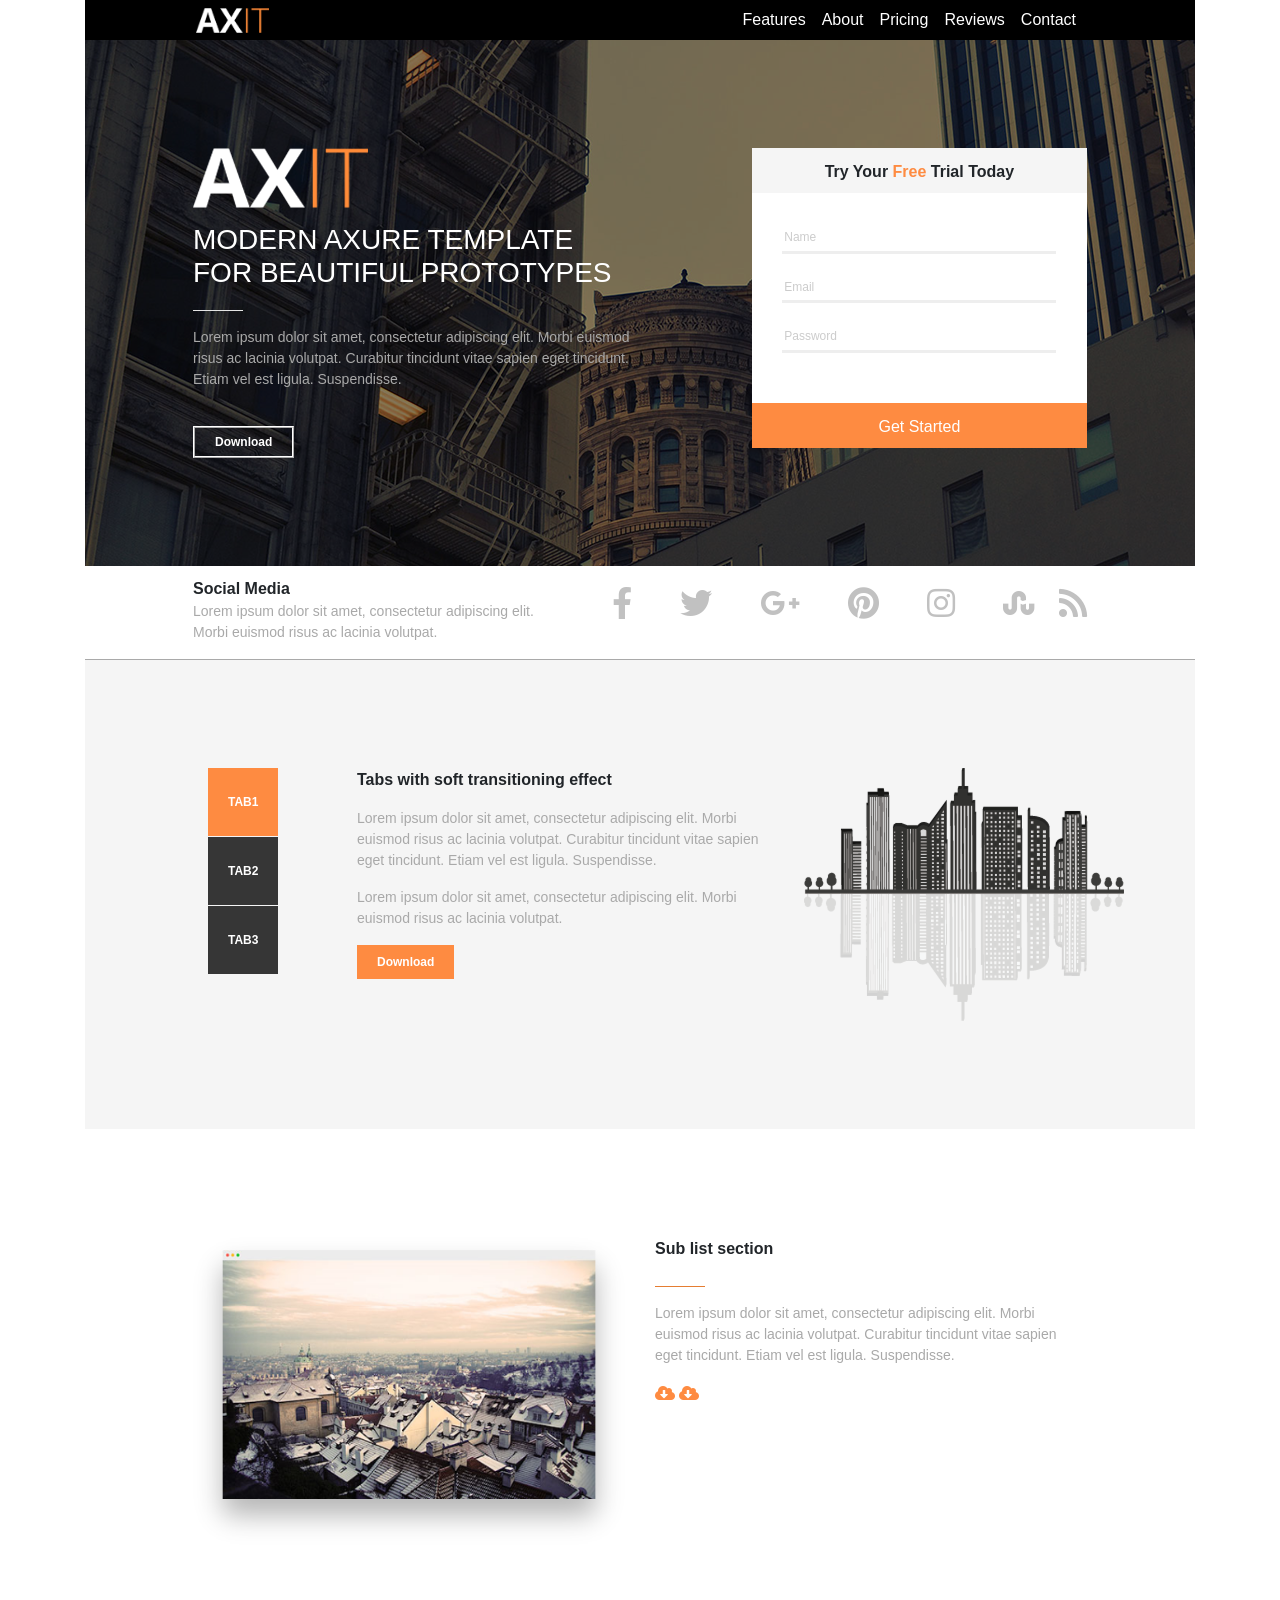
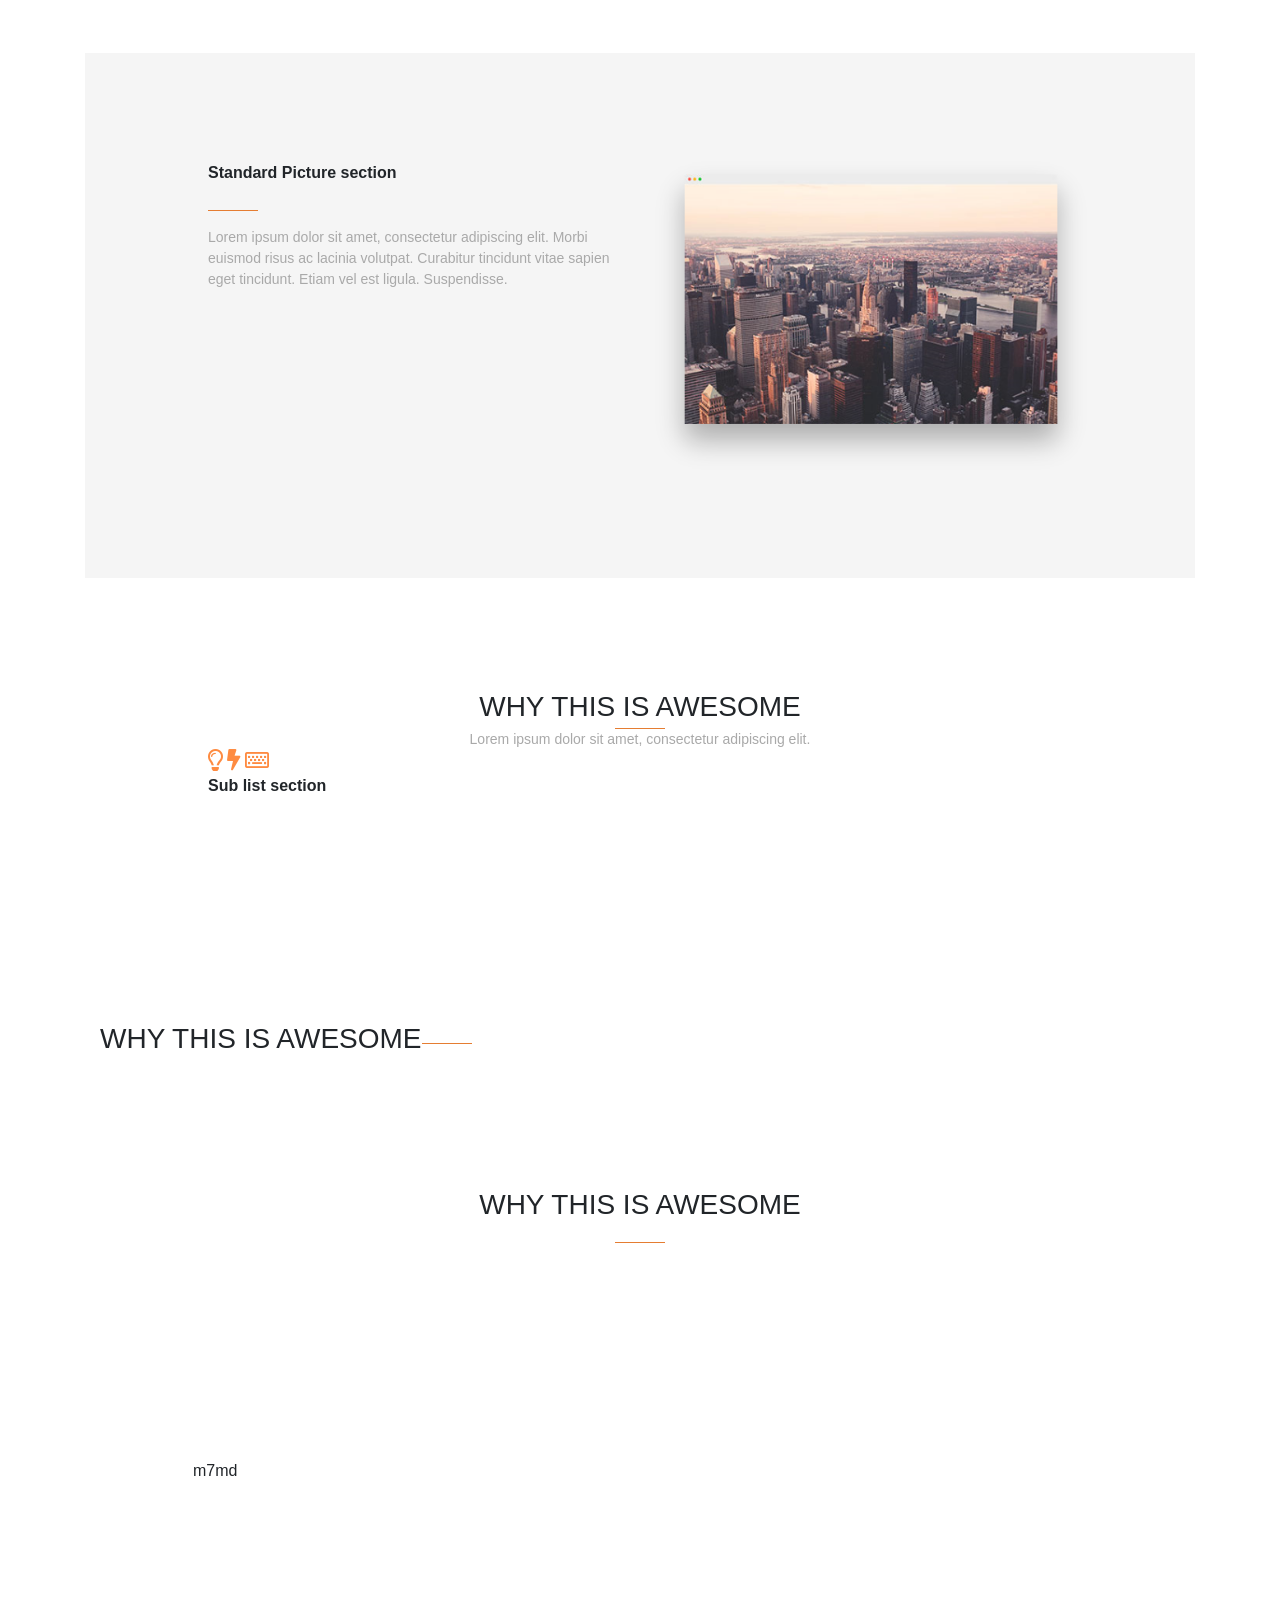
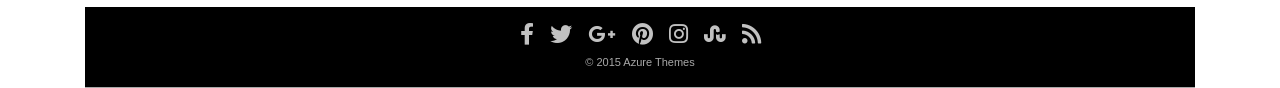
==== index.html @ d6f06e9a "small modification in social media icons margins" ====
<!DOCTYPE html>
<html lang="en">
<head>
    <!-- Required meta tags -->
    <meta charset="utf-8">
    <meta name="viewport" content="width=device-width, initial-scale=1, shrink-to-fit=no">

    <!-- Bootstrap CSS -->
    <link rel="stylesheet" href="https://stackpath.bootstrapcdn.com/bootstrap/4.1.1/css/bootstrap.min.css"
          integrity="sha384-WskhaSGFgHYWDcbwN70/dfYBj47jz9qbsMId/iRN3ewGhXQFZCSftd1LZCfmhktB" crossorigin="anonymous">
    <!--Font Awesome-->
    <link rel="stylesheet" href="https://use.fontawesome.com/releases/v5.0.13/css/all.css"
          integrity="sha384-DNOHZ68U8hZfKXOrtjWvjxusGo9WQnrNx2sqG0tfsghAvtVlRW3tvkXWZh58N9jp" crossorigin="anonymous">

    <title>Hello, world!</title>
    <link rel="stylesheet" type="text/css" href="style.css">
</head>

<body>
<div class="container">
    <nav class="navbar navbar-expand-lg navbar-dark" style="background-color: black;">
        <img class="navbar-nav mr-auto" id="logoh" src="IMAGES/Logo.png">

        <div>
            <button class="navbar-toggler" type="button" data-toggle="collapse" data-target="#navbarSupportedContent"
                    aria-controls="navbarSupportedContent" aria-expanded="false" aria-label="Toggle navigation">
                <span class="navbar-toggler-icon"></span>
            </button>
            <div class="collapse navbar-collapse" id="navbarSupportedContent">
                <ul class="navbar-nav">
                    <li class="nav-item active">
                        <a class="nav-link" href="#">Features</a>
                    </li>
                    <li class="nav-item active">
                        <a class="nav-link" href="#">About</a>
                    </li>
                    <li class="nav-item active">
                        <a class="nav-link" href="#">Pricing</a>
                    </li>
                    <li class="nav-item active">
                        <a class="nav-link" href="#">Reviews</a>
                    </li>
                    <li class="nav-item active">
                        <a class="nav-link" href="#">Contact</a>
                    </li>
                </ul>
            </div>
        </div>
    </nav>
    <div class='col'>
        <div class='row r2 rows'>
            <div class='col-md-6 col-12 padding-0'>
                <img id="logo2" src="IMAGES/Logo.png">
                <p class="headings white topHeadings">MODERN AXURE TEMPLATE </p>
                <p class="headings white topHeadings">FOR BEAUTIFUL PROTOTYPES</p>
                <hr id="topHr">
                <p class="GreyT">Lorem ipsum dolor sit amet, consectetur adipiscing elit. Morbi euismod risus ac lacinia
                    volutpat. Curabitur tincidunt vitae sapien eget tincidunt. Etiam vel est ligula. Suspendisse.</p>
                <button class="downloadB">Download</button>
            </div>
            <div class='col-md-6 col-12'>
                <div class="row justify-content-end">
                    <div class="col-9 ">
                        <div class='row r21 justify-content-center'>
                            <p>Try Your <span id="s1">Free</span> Trial Today</p>
                        </div>
                        <div class='row r22'>
                            <input class="i" type="text" placeholder="Name">
                            <input class="i" type="email" placeholder="Email">
                            <input class="i" type="password" placeholder="Password">
                        </div>
                        <div class='row r23 orangeBackground justify-content-center'>
                            <p>Get Started</p>
                        </div>
                    </div>
                </div>
            </div>
        </div>
        <footer class="row footer">
            <div class="col-md-5 col-12 padding-0">
                <p class="blackHeadings" id="socialMedia">Social Media</p>
                <p class="GreyT">Lorem ipsum dolor sit amet, consectetur adipiscing elit. Morbi euismod risus ac lacinia
                    volutpat.</p>
            </div>
            <div class="col-md-7 col-12">
                <div class="row">
                    <div class="mr-4 icons ml-auto">
                        <i class="fab fa-facebook-f fa-2x" aria-hidden="true"></i>
                    </div>
                    <div class="mx-4 icons">
                        <i class="fab fa-twitter fa-2x" aria-hidden="true"></i>
                    </div>
                    <div class="mx-4 icons">
                        <i class="fab fa-google-plus-g fa-2x" aria-hidden="true"></i>
                    </div>
                    <div class="mx-4 icons">
                        <i class="fab fa-pinterest fa-2x" aria-hidden="true"></i>
                    </div>
                    <div class="mx-4 icons">
                        <i class="fab fa-instagram fa-2x" aria-hidden="true"></i>
                    </div>
                    <div class="mx-4 icons">
                        <i class="fab fa-stumbleupon fa-2x" aria-hidden="true"></i>
                    </div>
                    <div class=" icons">
                        <i class="fas fa-rss fa-2x" aria-hidden="true"></i>
                    </div>
                </div>
            </div>
        </footer>
        <div class='row pearlRow rows'>
            <div class='col-md-2 col-12'>
                <button class="orangeTab orangeBackground">TAB1</button>
                <button class="greyTab">TAB2</button>
                <button class="greyTab">TAB3</button>
            </div>
            <div class='col-md-6 col-12'>
                <p class="blackHeadings" id="tabs">Tabs with soft transitioning effect</p>
                <p class="GreyT">Lorem ipsum dolor sit amet, consectetur adipiscing elit. Morbi euismod risus ac lacinia
                    volutpat. Curabitur tincidunt vitae sapien eget tincidunt. Etiam vel est ligula. Suspendisse.</p>
                <p class="GreyT">Lorem ipsum dolor sit amet, consectetur adipiscing elit. Morbi euismod risus ac lacinia
                    volutpat.</p>
                <button class="orangeB orangeBackground">Download</button>
            </div>
            <div class='col-md-4 col-12'>
                <img src="IMAGES/image_right_u255.png">
            </div>
        </div>
        <div class='row r5 rows'>
            <div class="col-md-6 col-12 noPaddingLeft">
                <img src="IMAGES/image_left_sub_list_u260.png" class="sideImages">
            </div>
            <div class="col-md-6 col-12">
                <p class="blackHeadings">Sub list section</p>
                <hr>
                <p class="GreyT">Lorem ipsum dolor sit amet, consectetur adipiscing elit. Morbi euismod risus ac lacinia
                    volutpat. Curabitur tincidunt vitae sapien eget tincidunt. Etiam vel est ligula. Suspendisse.</p>
                <i class="fas fa-cloud-download-alt orangeColor"></i>
                <i class="fas fa-cloud-download-alt orangeColor"></i>
            </div>
        </div>
        <div class='row r6 pearlRow rows'>
            <div class="col-md-6 col-12">
                <p class="blackHeadings">Standard Picture section</p>
                <hr>
                <p class="GreyT">Lorem ipsum dolor sit amet, consectetur adipiscing elit. Morbi euismod risus ac lacinia
                    volutpat. Curabitur tincidunt vitae sapien eget tincidunt. Etiam vel est ligula. Suspendisse.</p>
            </div>
            <div class="col-md-6 col-12 pr-0">
                <img src="IMAGES/image_right_standard_u262.png" class="sideImages">
            </div>
        </div>
        <div class='row rows flex-column'>
            <p class="headings center">WHY THIS IS AWESOME</p>
            <hr class="center">
            <p class="GreyT center">Lorem ipsum dolor sit amet, consectetur adipiscing elit.</p>
            <div class="d-flex">
                <div class="col-md-4">
                    <i class="far fa-lightbulb fa-lg orangeColor"></i>
                    <i class="fas fa-bolt fa-lg orangeColor"></i>
                    <i class="far fa-keyboard fa-lg orangeColor"></i>
                    <p class="blackHeadings">Sub list section</p>
                </div>
            </div>
        </div>
        <div class="row">
            <div class="col-12 d-flex align-items-center">
                <div class='d-flex justify-content-center'>
                    <div><p class="headings">WHY THIS IS AWESOME</p></div>
                    <div style="">
                        <hr>
                    </div>

                </div>
            </div>
        </div>
        <div class='row rows justify-content-center'>
            <div style="display: block">
                <p class="headings">WHY THIS IS AWESOME</p>
                <hr class="center">

            </div>
        </div>

        <div class='row r11 rows'>
            <p>m7md</p>
        </div>
        <div class='row r12 footer justify-content-center'>
            <div class="column">
                <div class="row justify-content-center">
                    <div class="mx-2 icons">
                        <i class="fab fa-facebook-f fa-2x" aria-hidden="true"></i>
                    </div>
                    <div class="mx-2 icons">
                        <i class="fab fa-twitter fa-2x" aria-hidden="true"></i>
                    </div>
                    <div class="mx-2 icons">
                        <i class="fab fa-google-plus-g fa-2x" aria-hidden="true"></i>
                    </div>
                    <div class="mx-2 icons">
                        <i class="fab fa-pinterest fa-2x" aria-hidden="true"></i>
                    </div>
                    <div class="mx-2 icons">
                        <i class="fab fa-instagram fa-2x" aria-hidden="true"></i>
                    </div>
                    <div class="mx-2 icons">
                        <i class="fab fa-stumbleupon fa-2x" aria-hidden="true"></i>
                    </div>
                    <div class="mx-2 icons">
                        <i class="fas fa-rss fa-2x" aria-hidden="true"></i>
                    </div>
                </div>
                <div class="row justify-content-center mt-2">
                    <p>© 2015 Azure Themes</p>
                </div>
            </div>
        </div>
    </div>
</div>

<!-- Optional JavaScript -->
<!-- jQuery first, then Popper.js, then Bootstrap JS -->
<script src="https://code.jquery.com/jquery-3.3.1.slim.min.js"
        integrity="sha384-q8i/X+965DzO0rT7abK41JStQIAqVgRVzpbzo5smXKp4YfRvH+8abtTE1Pi6jizo"
        crossorigin="anonymous"></script>
<script src="https://cdnjs.cloudflare.com/ajax/libs/popper.js/1.14.3/umd/popper.min.js"
        integrity="sha384-ZMP7rVo3mIykV+2+9J3UJ46jBk0WLaUAdn689aCwoqbBJiSnjAK/l8WvCWPIPm49"
        crossorigin="anonymous"></script>
<script src="https://stackpath.bootstrapcdn.com/bootstrap/4.1.1/js/bootstrap.min.js"
        integrity="sha384-smHYKdLADwkXOn1EmN1qk/HfnUcbVRZyYmZ4qpPea6sjB/pTJ0euyQp0Mk8ck+5T"
        crossorigin="anonymous"></script>
</body>
</html>
---- style.css ----
.navbar{
    padding: 0 10% 0 10%;
}

.rows{
    padding: 10%;
}

@media screen and (max-device-width: 480px) {
    .rows{
        padding: 0%;
    }
}

.GreyT{
    color: darkgrey;
    font-size: 14px;
}
#logoh{
    width: auto;
    height: 25px;
}

.headings{
    font-size: 28px;
    font-family: sans-serif;
}

.topHeadings{
    margin: -9px 0 -9px 0;
}

hr{
    background-color: #FF8B38;
    width: 50px;
    margin-left: 0px;
    margin-top: 25px;
}

#topHr{
    background-color: white;
}

.r2{
    background: url("IMAGES/image.png") no-repeat;
    background-size:auto;
}

#logo2{
    margin-bottom: 20px;
}

.downloadB{
    background:none;
    border-color: white;
    border-style: ridge;
    color: white;
    font-weight: bold;
    padding: 5px;
    padding-right: 20px;
    padding-left: 20px;
    font-size: 12px;
    margin-top: 20px;
}

.orangeB{
    border: none;
    color: white;
    font-weight: bold;
    padding: 8px;
    padding-right: 20px;
    padding-left: 20px;
    font-size: 12px;
}

.orangeColor{
    color: #FE8B41;
}

.orangeBackground{
    background:#FE8B41;
}

.orangeTab{
    border: none;
    color: white;
    font-weight: bold;
    padding: 25px;
    padding-right: 20px;
    padding-left: 20px;
    font-size: 12px;
}

.greyTab{
    background:#363636;
    border: none;
    color: white;
    font-weight: bold;
    margin-top: 1px;
    padding: 25px;
    padding-right: 20px;
    padding-left: 20px;
    font-size: 12px;
}

.pearlRow{
    background-color: #F5F5F5;
}

#s1{
    color:#FE8B41;
}

.r21{
    background-color: #F5F5F5;
    padding: 4%;
    height: 45px;
    font-weight: bold;
}

.r22{
    background-color: white;
    padding: 10%;
    height: 210px;
}

.r23{
    color: white;
    height: 45px;
    padding: 4%;
}

.padding-0{
    padding-right:0;
    padding-left:0;
}

.noPaddingLeft{
    padding-left: 0px;
}
.sideImages{
    max-width: 100%;
    max-height: 100%;
    height: auto;

}

.center{
    margin: 0 auto;
}

.i{
    border: none;
    border-bottom-style: solid;
    border-bottom-color: #eee;
    width: 100%;
    font-size: 12px;
    height: 30px;
}

::-webkit-input-placeholder { /* Chrome/Opera/Safari */
    color: #cccccc
}
::-moz-placeholder { /* Firefox 19+ */
  color: #cccccc
}
:-ms-input-placeholder { /* IE 10+ */
  color: #cccccc
}

/*------------r2-----------*/

.footer{
    padding: 1% 10% 0 10%;
    border-bottom: thin solid darkgrey;
}

.blackHeadings{
    font-weight: bold;
}

#socialMedia{
    margin-bottom: 0px;
}

.icons{
    color: #C1C1C1;
    margin: 2% 0 0 0;
}

.white{
    color: white;
}
.r12{
    background-color: black;
    color: darkgrey;
    font-size: 11px;
}
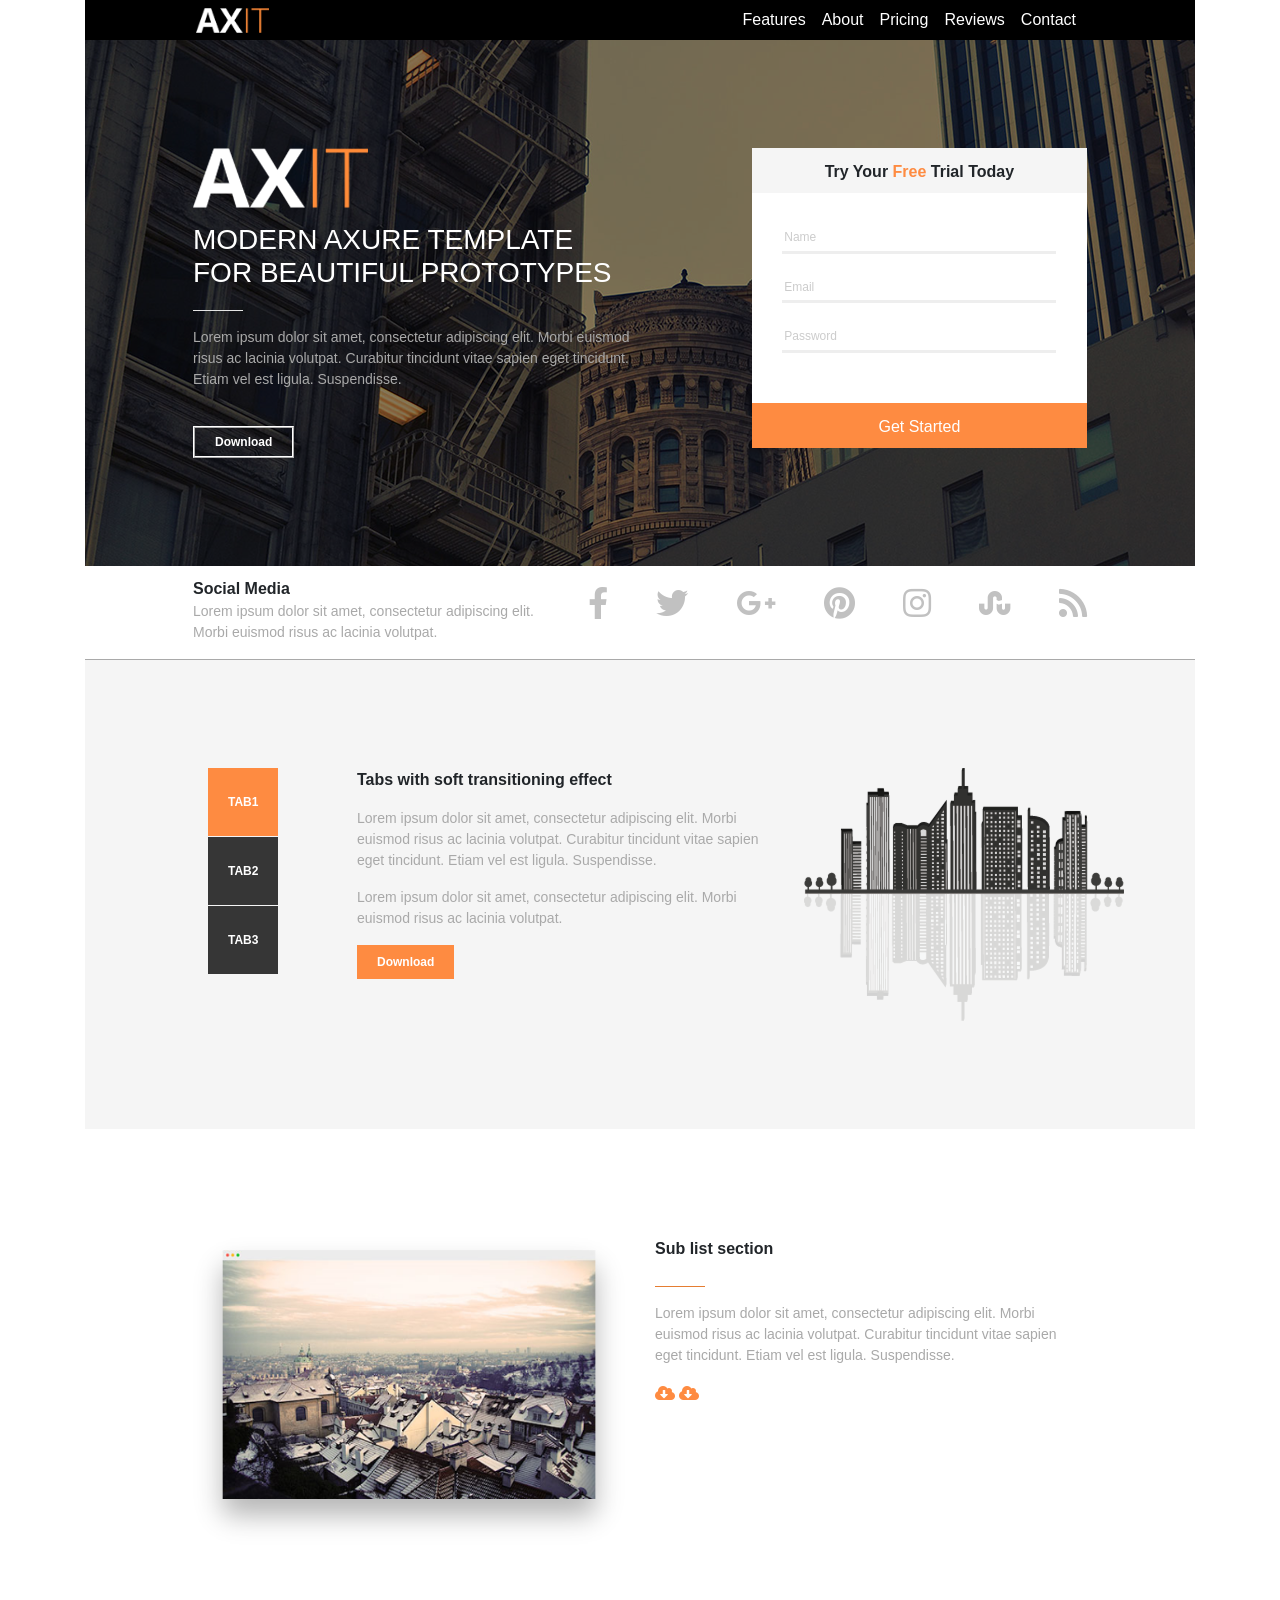
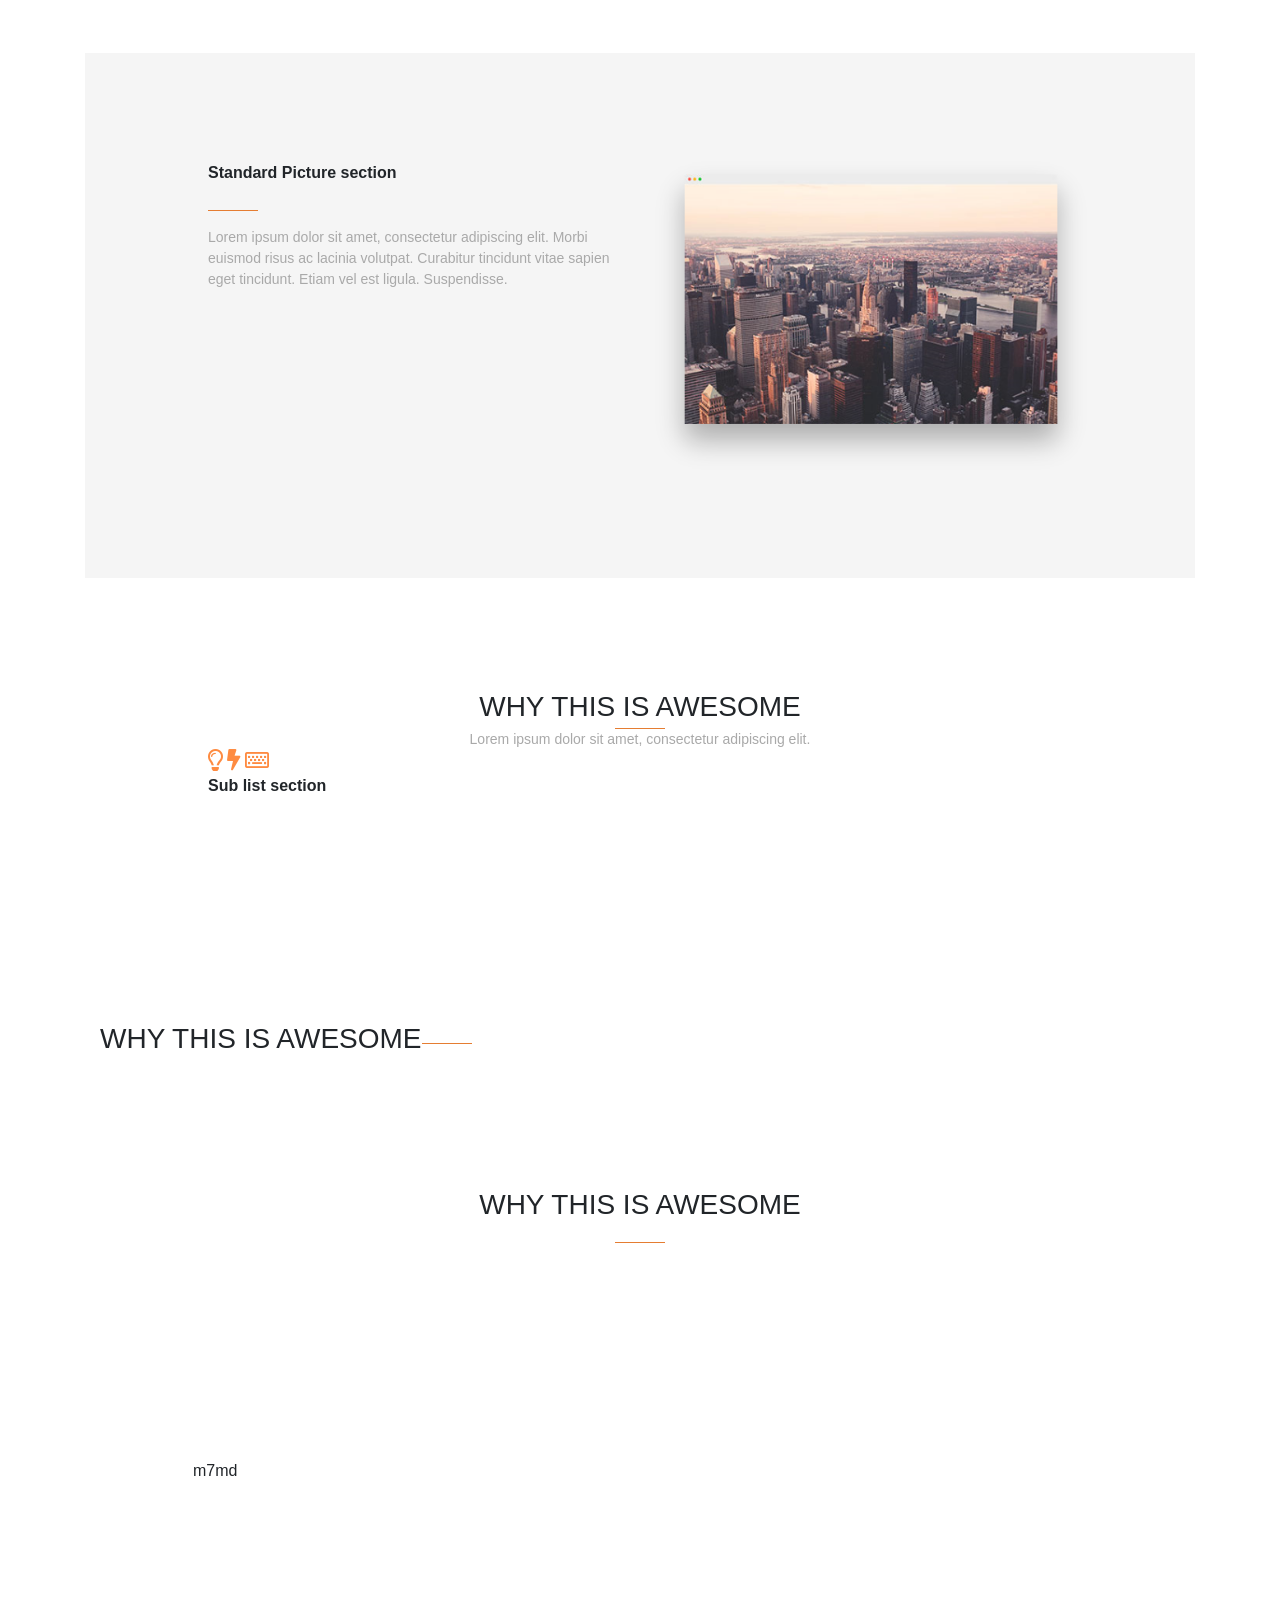
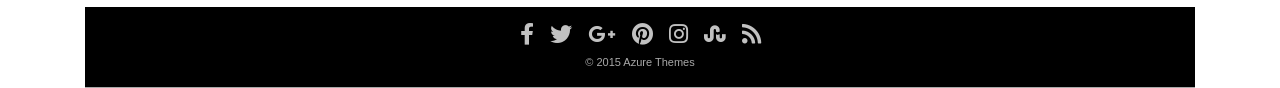
==== commit bd90137d: "small modification in social media icons margins." ====
--- a/index.html
+++ b/index.html
@@ -102,7 +102,7 @@
                     <div class="mx-4 icons">
                         <i class="fab fa-stumbleupon fa-2x" aria-hidden="true"></i>
                     </div>
-                    <div class=" icons">
+                    <div class="ml-4 icons">
                         <i class="fas fa-rss fa-2x" aria-hidden="true"></i>
                     </div>
                 </div>
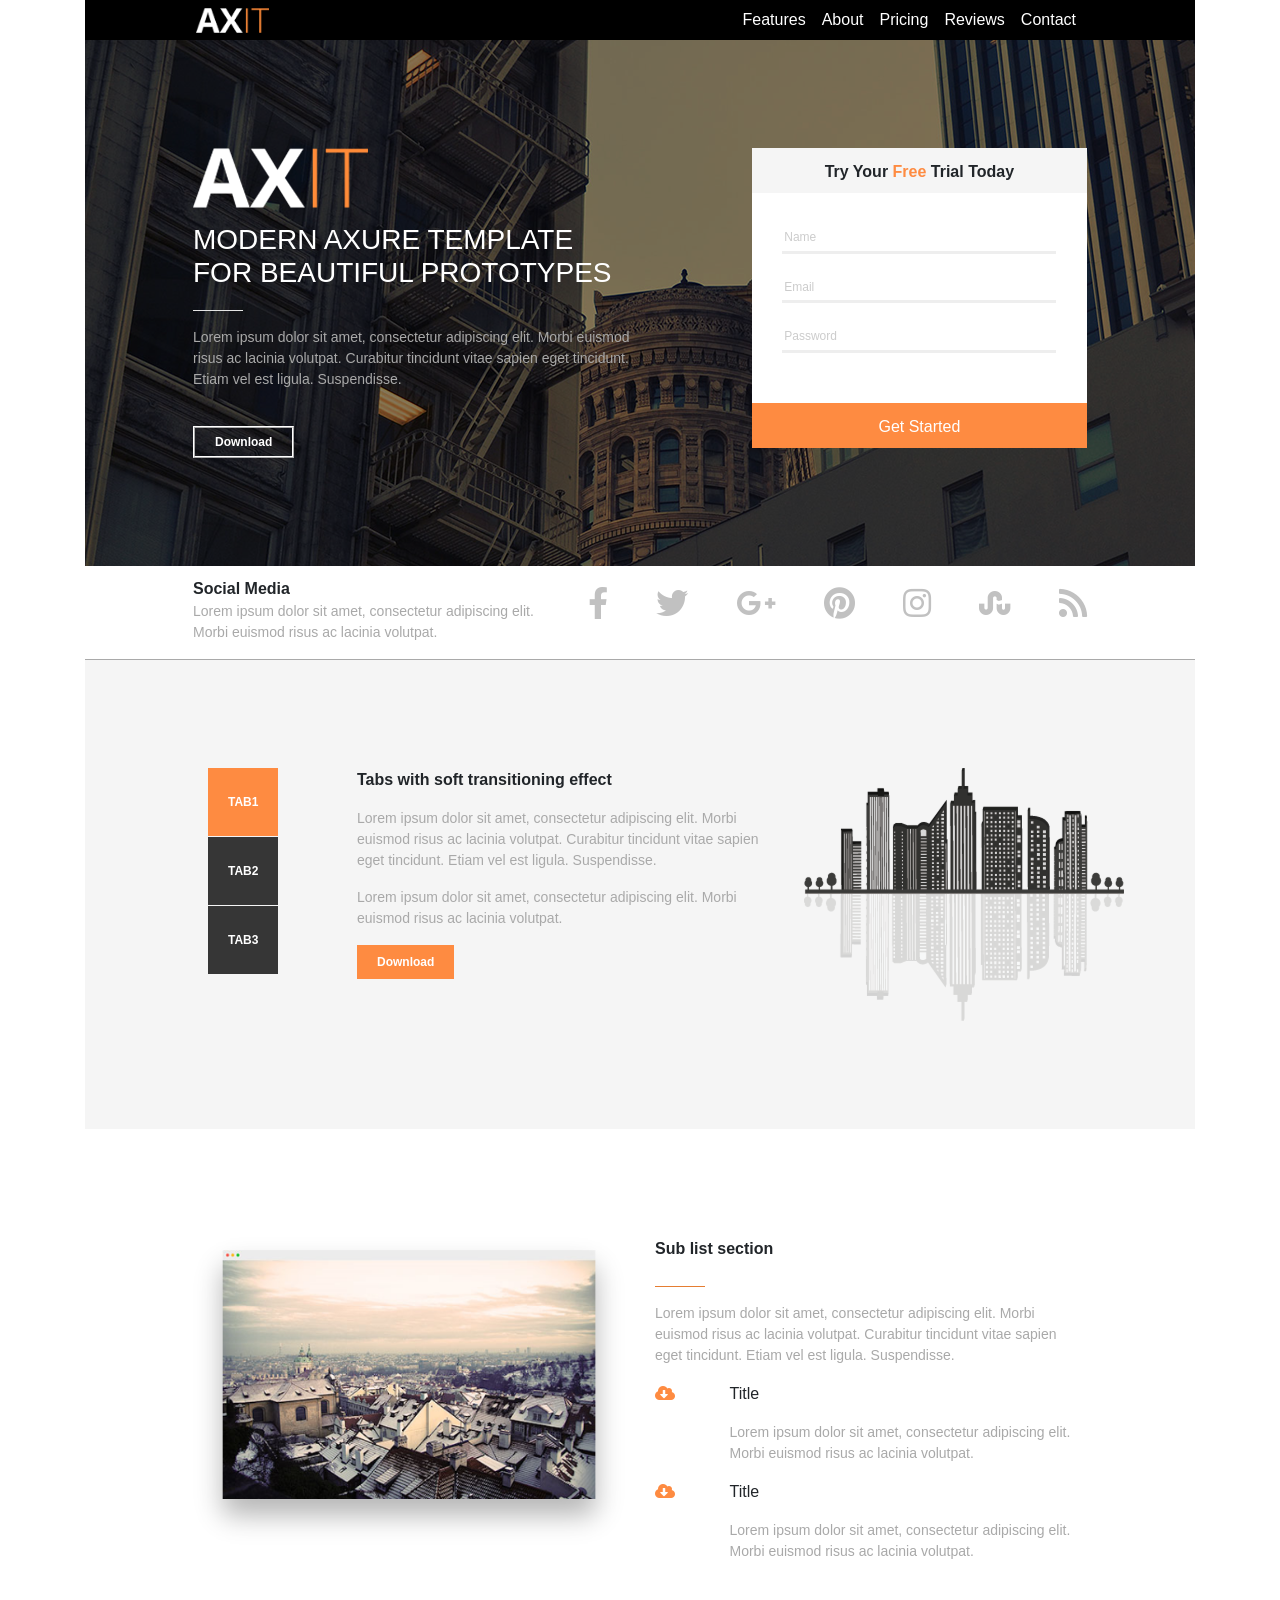
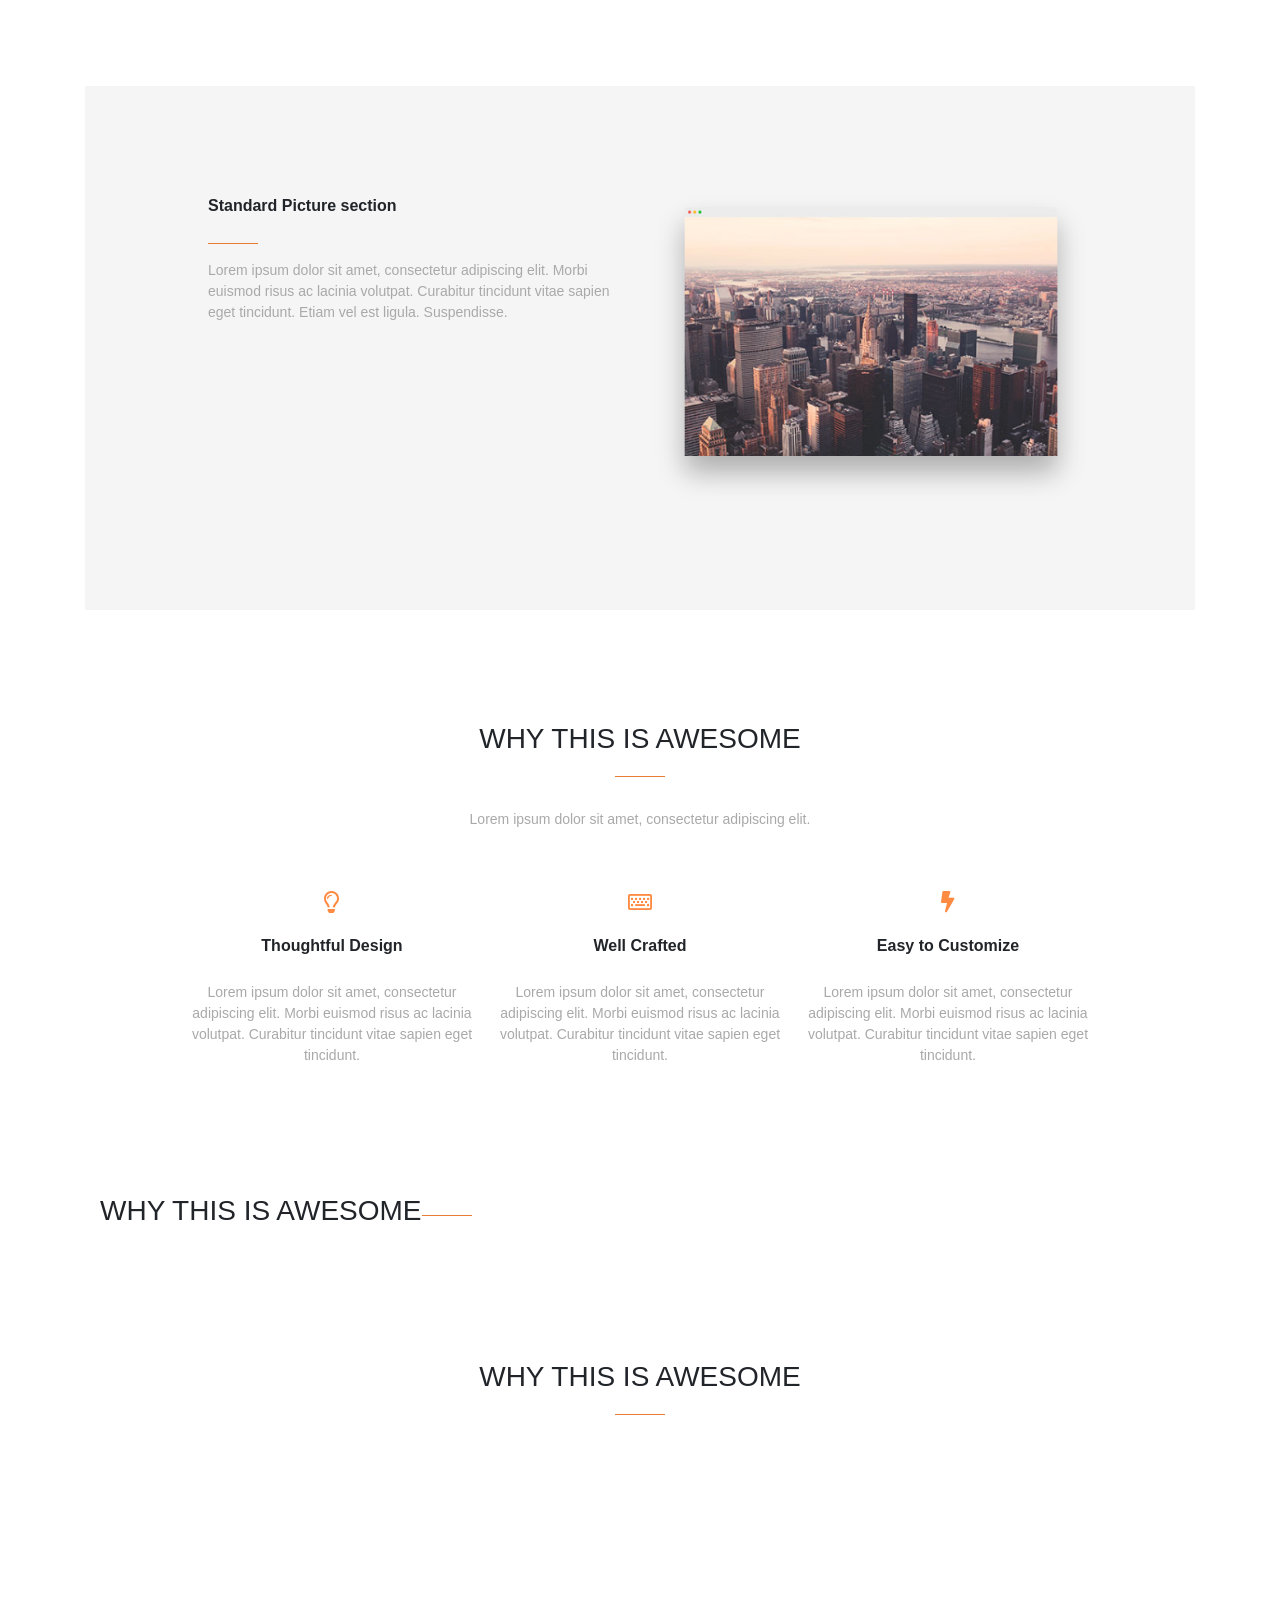
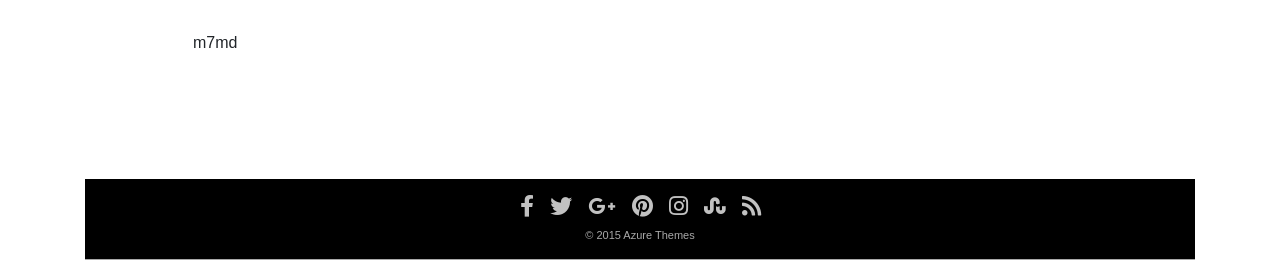
==== commit 9ea835a5: "finished "WHY THIS IS AWESOME" row" ====
--- a/index.html
+++ b/index.html
@@ -135,8 +135,26 @@
                 <hr>
                 <p class="GreyT">Lorem ipsum dolor sit amet, consectetur adipiscing elit. Morbi euismod risus ac lacinia
                     volutpat. Curabitur tincidunt vitae sapien eget tincidunt. Etiam vel est ligula. Suspendisse.</p>
-                <i class="fas fa-cloud-download-alt orangeColor"></i>
-                <i class="fas fa-cloud-download-alt orangeColor"></i>
+                <div class="row">
+                    <div class="col-2">
+                        <i class="fas fa-cloud-download-alt orangeColor circleIcons"></i>
+                    </div>
+                    <div class="col-10">
+                        <p>Title</p>
+                        <p class="GreyT">Lorem ipsum dolor sit amet, consectetur adipiscing elit. Morbi euismod risus ac
+                            lacinia volutpat.</p>
+                    </div>
+                </div>
+                <div class="row">
+                    <div class="col-2">
+                        <i class="fas fa-cloud-download-alt orangeColor circleIcons"></i>
+                    </div>
+                    <div class="col-10">
+                        <p>Title</p>
+                        <p class="GreyT">Lorem ipsum dolor sit amet, consectetur adipiscing elit. Morbi euismod risus ac
+                            lacinia volutpat.</p>
+                    </div>
+                </div>
             </div>
         </div>
         <div class='row r6 pearlRow rows'>
@@ -152,14 +170,41 @@
         </div>
         <div class='row rows flex-column'>
             <p class="headings center">WHY THIS IS AWESOME</p>
-            <hr class="center">
-            <p class="GreyT center">Lorem ipsum dolor sit amet, consectetur adipiscing elit.</p>
-            <div class="d-flex">
-                <div class="col-md-4">
-                    <i class="far fa-lightbulb fa-lg orangeColor"></i>
-                    <i class="fas fa-bolt fa-lg orangeColor"></i>
-                    <i class="far fa-keyboard fa-lg orangeColor"></i>
-                    <p class="blackHeadings">Sub list section</p>
+            <hr class="center my-3">
+            <p class="GreyT center my-3">Lorem ipsum dolor sit amet, consectetur adipiscing elit.</p>
+            <div class="row mt-5">
+                <div class="col-md-4 col-12">
+                    <div class="row flex-column">
+                        <i class="far fa-lightbulb fa-lg orangeColor circleIcons center"></i>
+                        <p class="blackHeadings center my-4">Thoughtful Design</p>
+                        <p style="text-align: center;" class="GreyT">Lorem ipsum dolor sit amet, consectetur adipiscing
+                            elit. Morbi euismod risus ac
+                            lacinia
+                            volutpat. Curabitur tincidunt vitae sapien eget tincidunt.
+                        </p>
+                    </div>
+                </div>
+                <div class="col-md-4 col-12">
+                    <div class="row flex-column">
+                        <i class="far fa-keyboard fa-lg orangeColor circleIcons center"></i>
+                        <p class="blackHeadings center my-4">Well Crafted</p>
+                        <p style="text-align: center;" class="GreyT">Lorem ipsum dolor sit amet, consectetur adipiscing
+                            elit. Morbi euismod risus ac
+                            lacinia
+                            volutpat. Curabitur tincidunt vitae sapien eget tincidunt.
+                        </p>
+                    </div>
+                </div>
+                <div class="col-md-4 col-12">
+                    <div class="row flex-column">
+                        <i class="fas fa-bolt fa-lg orangeColor circleIcons center"></i>
+                        <p class="blackHeadings center my-4">Easy to Customize</p>
+                        <p style="text-align: center;" class="GreyT">Lorem ipsum dolor sit amet, consectetur adipiscing
+                            elit. Morbi euismod risus ac
+                            lacinia
+                            volutpat. Curabitur tincidunt vitae sapien eget tincidunt.
+                        </p>
+                    </div>
                 </div>
             </div>
         </div>
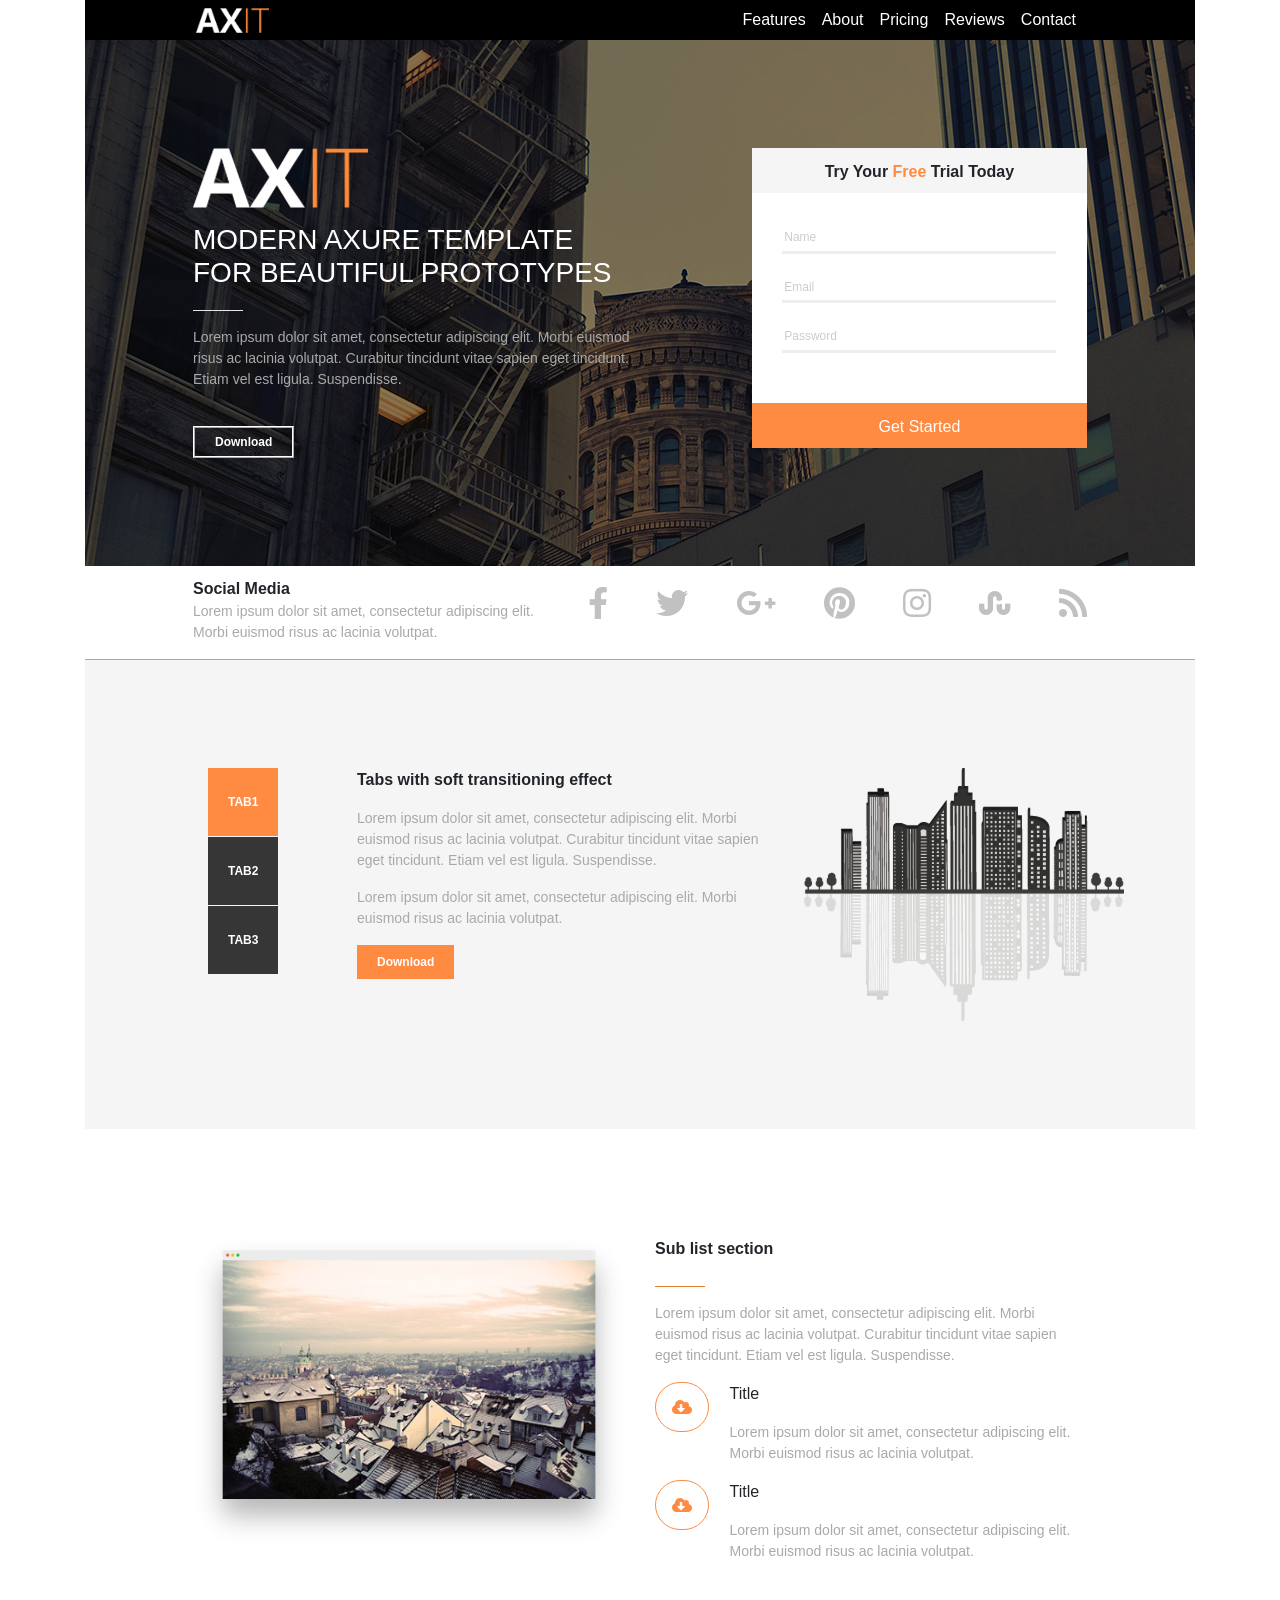
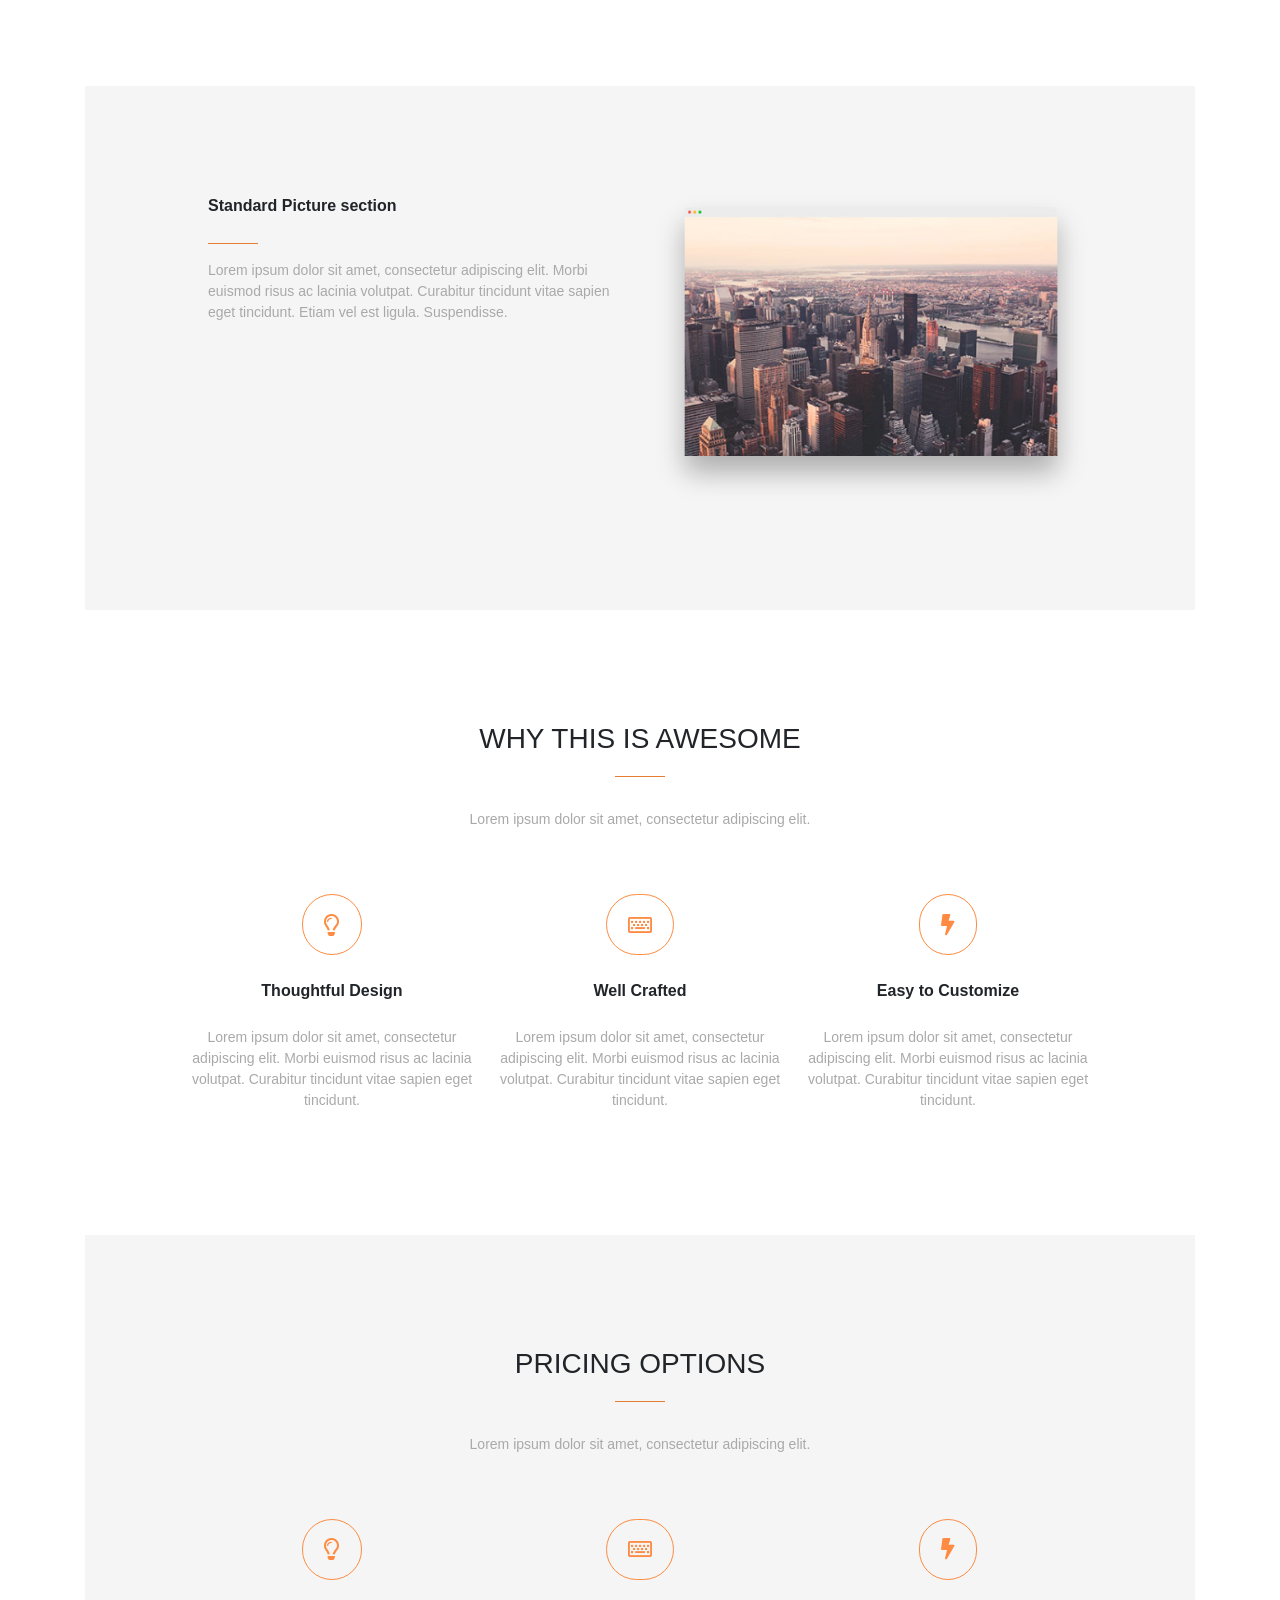
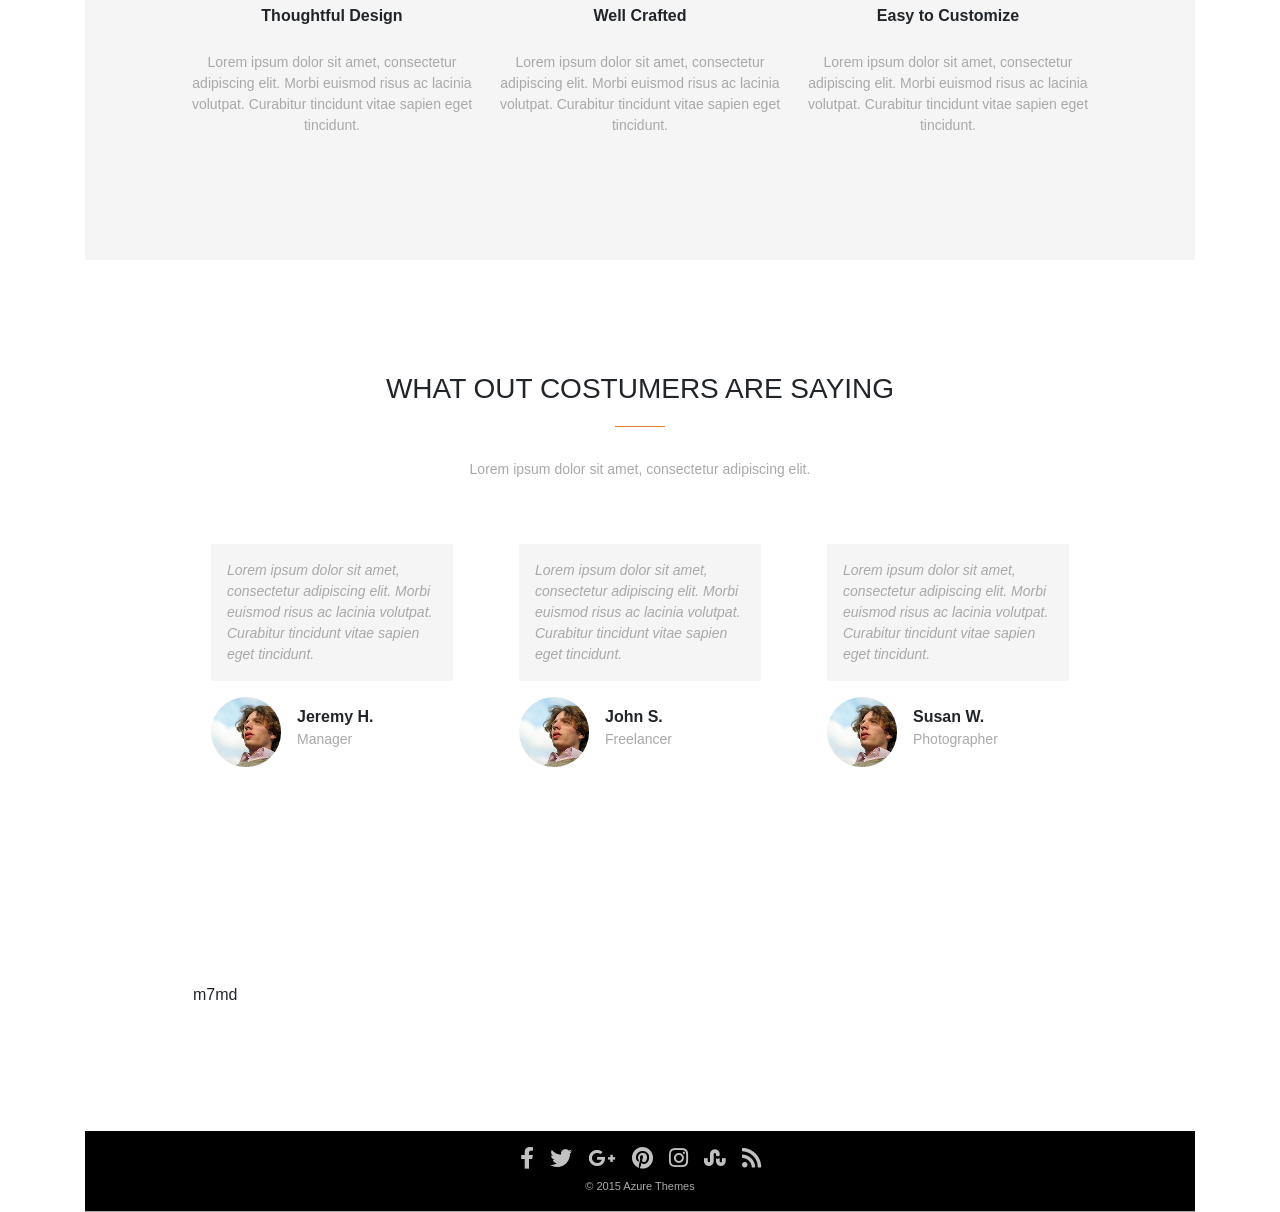
==== commit ef120dc7: "finished "WHAT OUT COSTUMERS ARE SAYING" row" ====
--- a/index.html
+++ b/index.html
@@ -177,7 +177,7 @@
                     <div class="row flex-column">
                         <i class="far fa-lightbulb fa-lg orangeColor circleIcons center"></i>
                         <p class="blackHeadings center my-4">Thoughtful Design</p>
-                        <p style="text-align: center;" class="GreyT">Lorem ipsum dolor sit amet, consectetur adipiscing
+                        <p class="GreyT text-center">Lorem ipsum dolor sit amet, consectetur adipiscing
                             elit. Morbi euismod risus ac
                             lacinia
                             volutpat. Curabitur tincidunt vitae sapien eget tincidunt.
@@ -188,7 +188,7 @@
                     <div class="row flex-column">
                         <i class="far fa-keyboard fa-lg orangeColor circleIcons center"></i>
                         <p class="blackHeadings center my-4">Well Crafted</p>
-                        <p style="text-align: center;" class="GreyT">Lorem ipsum dolor sit amet, consectetur adipiscing
+                        <p  class="GreyT text-center">Lorem ipsum dolor sit amet, consectetur adipiscing
                             elit. Morbi euismod risus ac
                             lacinia
                             volutpat. Curabitur tincidunt vitae sapien eget tincidunt.
@@ -199,34 +199,111 @@
                     <div class="row flex-column">
                         <i class="fas fa-bolt fa-lg orangeColor circleIcons center"></i>
                         <p class="blackHeadings center my-4">Easy to Customize</p>
-                        <p style="text-align: center;" class="GreyT">Lorem ipsum dolor sit amet, consectetur adipiscing
-                            elit. Morbi euismod risus ac
-                            lacinia
-                            volutpat. Curabitur tincidunt vitae sapien eget tincidunt.
-                        </p>
-                    </div>
-                </div>
-            </div>
-        </div>
-        <div class="row">
-            <div class="col-12 d-flex align-items-center">
-                <div class='d-flex justify-content-center'>
-                    <div><p class="headings">WHY THIS IS AWESOME</p></div>
-                    <div style="">
-                        <hr>
-                    </div>
-
-                </div>
-            </div>
-        </div>
-        <div class='row rows justify-content-center'>
-            <div style="display: block">
-                <p class="headings">WHY THIS IS AWESOME</p>
-                <hr class="center">
-
-            </div>
-        </div>
-
+                        <p class="GreyT text-center">Lorem ipsum dolor sit amet, consectetur adipiscing
+                            elit. Morbi euismod risus ac
+                            lacinia
+                            volutpat. Curabitur tincidunt vitae sapien eget tincidunt.
+                        </p>
+                    </div>
+                </div>
+            </div>
+        </div>
+        <div class='row pearlRow rows flex-column'>
+            <p class="headings center">PRICING OPTIONS</p>
+            <hr class="center my-3">
+            <p class="GreyT center my-3">Lorem ipsum dolor sit amet, consectetur adipiscing elit.</p>
+            <div class="row mt-5">
+                <div class="col-md-4 col-12">
+                    <div class="row flex-column">
+                        <i class="far fa-lightbulb fa-lg orangeColor circleIcons center"></i>
+                        <p class="blackHeadings center my-4">Thoughtful Design</p>
+                        <p class="GreyT text-center">Lorem ipsum dolor sit amet, consectetur adipiscing
+                            elit. Morbi euismod risus ac
+                            lacinia
+                            volutpat. Curabitur tincidunt vitae sapien eget tincidunt.
+                        </p>
+                    </div>
+                </div>
+                <div class="col-md-4 col-12">
+                    <div class="row flex-column">
+                        <i class="far fa-keyboard fa-lg orangeColor circleIcons center"></i>
+                        <p class="blackHeadings center my-4">Well Crafted</p>
+                        <p class="GreyT text-center">Lorem ipsum dolor sit amet, consectetur adipiscing
+                            elit. Morbi euismod risus ac
+                            lacinia
+                            volutpat. Curabitur tincidunt vitae sapien eget tincidunt.
+                        </p>
+                    </div>
+                </div>
+                <div class="col-md-4 col-12">
+                    <div class="row flex-column">
+                        <i class="fas fa-bolt fa-lg orangeColor circleIcons center"></i>
+                        <p class="blackHeadings center my-4">Easy to Customize</p>
+                        <p  class="GreyT text-center">Lorem ipsum dolor sit amet, consectetur adipiscing
+                            elit. Morbi euismod risus ac
+                            lacinia
+                            volutpat. Curabitur tincidunt vitae sapien eget tincidunt.
+                        </p>
+                    </div>
+                </div>
+            </div>
+        </div>
+        <div class='row rows flex-column'>
+            <p class="headings center text-center">WHAT OUT COSTUMERS ARE SAYING</p>
+            <hr class="center my-3">
+            <p class="GreyT center my-3">Lorem ipsum dolor sit amet, consectetur adipiscing elit.</p>
+            <div class="row mt-5">
+                <div class="col-md-4 col-12 px-5">
+                    <div class="row flex-column">
+
+                        <p class="GreyT pearlRow font-italic p-3">Lorem ipsum dolor sit amet, consectetur adipiscing
+                            elit. Morbi euismod risus ac
+                            lacinia
+                            volutpat. Curabitur tincidunt vitae sapien eget tincidunt.
+                        </p>
+                    </div>
+                    <div class="row">
+                        <img src="IMAGES/avatar_2_u231.png">
+                        <div class="ml-3 mt-2">
+                            <p class="blackHeadings mb-0">Jeremy H.</p>
+                            <p class="GreyT">Manager</p>
+                        </div>
+                    </div>
+                </div>
+                <div class="col-md-4 col-12 px-5">
+                    <div class="row flex-column">
+                        <p class="GreyT pearlRow font-italic p-3">Lorem ipsum dolor sit amet, consectetur adipiscing
+                            elit. Morbi euismod risus ac
+                            lacinia
+                            volutpat. Curabitur tincidunt vitae sapien eget tincidunt.
+                        </p>
+                    </div>
+                    <div class="row">
+                        <img src="IMAGES/avatar_2_u231.png">
+                        <div class="ml-3 mt-2">
+                            <p class="blackHeadings mb-0">John S.</p>
+                            <p class="GreyT">Freelancer</p>
+                        </div>
+                    </div>
+                </div>
+                <div class="col-md-4 col-12 px-5">
+                    <div class="row flex-column">
+                        <p class="GreyT pearlRow font-italic p-3">Lorem ipsum dolor sit amet, consectetur adipiscing
+                            elit. Morbi euismod risus ac
+                            lacinia
+                            volutpat. Curabitur tincidunt vitae sapien eget tincidunt.
+                        </p>
+                    </div>
+                    <div class="row">
+                        <img src="IMAGES/avatar_2_u231.png">
+                        <div class="ml-3 mt-2">
+                            <p class="blackHeadings mb-0">Susan W.</p>
+                            <p class="GreyT">Photographer</p>
+                        </div>
+                    </div>
+                </div>
+            </div>
+        </div>
         <div class='row r11 rows'>
             <p>m7md</p>
         </div>
--- a/style.css
+++ b/style.css
@@ -1,57 +1,58 @@
-.navbar{
+.navbar {
     padding: 0 10% 0 10%;
 }
 
-.rows{
+.rows {
     padding: 10%;
 }
 
 @media screen and (max-device-width: 480px) {
-    .rows{
+    .rows {
         padding: 0%;
     }
 }
 
-.GreyT{
+.GreyT {
     color: darkgrey;
     font-size: 14px;
 }
-#logoh{
+
+#logoh {
     width: auto;
     height: 25px;
 }
 
-.headings{
+.headings {
     font-size: 28px;
     font-family: sans-serif;
 }
 
-.topHeadings{
+.topHeadings {
     margin: -9px 0 -9px 0;
 }
 
-hr{
+hr {
     background-color: #FF8B38;
     width: 50px;
     margin-left: 0px;
     margin-top: 25px;
 }
 
-#topHr{
+#topHr {
     background-color: white;
 }
 
-.r2{
+.r2 {
     background: url("IMAGES/image.png") no-repeat;
-    background-size:auto;
-}
-
-#logo2{
+    background-size: auto;
+}
+
+#logo2 {
     margin-bottom: 20px;
 }
 
-.downloadB{
-    background:none;
+.downloadB {
+    background: none;
     border-color: white;
     border-style: ridge;
     color: white;
@@ -63,7 +64,7 @@
     margin-top: 20px;
 }
 
-.orangeB{
+.orangeB {
     border: none;
     color: white;
     font-weight: bold;
@@ -73,15 +74,15 @@
     font-size: 12px;
 }
 
-.orangeColor{
+.orangeColor {
     color: #FE8B41;
 }
 
-.orangeBackground{
-    background:#FE8B41;
-}
-
-.orangeTab{
+.orangeBackground {
+    background: #FE8B41;
+}
+
+.orangeTab {
     border: none;
     color: white;
     font-weight: bold;
@@ -91,8 +92,8 @@
     font-size: 12px;
 }
 
-.greyTab{
-    background:#363636;
+.greyTab {
+    background: #363636;
     border: none;
     color: white;
     font-weight: bold;
@@ -103,53 +104,60 @@
     font-size: 12px;
 }
 
-.pearlRow{
+.circleIcons {
+    border-radius: 60px;
+    border: 0.1rem solid #FE8B41;
+    padding: 1em;
+}
+
+.pearlRow {
     background-color: #F5F5F5;
 }
 
-#s1{
-    color:#FE8B41;
-}
-
-.r21{
+#s1 {
+    color: #FE8B41;
+}
+
+.r21 {
     background-color: #F5F5F5;
     padding: 4%;
     height: 45px;
     font-weight: bold;
 }
 
-.r22{
+.r22 {
     background-color: white;
     padding: 10%;
     height: 210px;
 }
 
-.r23{
+.r23 {
     color: white;
     height: 45px;
     padding: 4%;
 }
 
-.padding-0{
-    padding-right:0;
-    padding-left:0;
-}
-
-.noPaddingLeft{
+.padding-0 {
+    padding-right: 0;
+    padding-left: 0;
+}
+
+.noPaddingLeft {
     padding-left: 0px;
 }
-.sideImages{
+
+.sideImages {
     max-width: 100%;
     max-height: 100%;
     height: auto;
 
 }
 
-.center{
+.center {
     margin: 0 auto;
 }
 
-.i{
+.i {
     border: none;
     border-bottom-style: solid;
     border-bottom-color: #eee;
@@ -161,37 +169,40 @@
 ::-webkit-input-placeholder { /* Chrome/Opera/Safari */
     color: #cccccc
 }
+
 ::-moz-placeholder { /* Firefox 19+ */
-  color: #cccccc
-}
+    color: #cccccc
+}
+
 :-ms-input-placeholder { /* IE 10+ */
-  color: #cccccc
+    color: #cccccc
 }
 
 /*------------r2-----------*/
 
-.footer{
+.footer {
     padding: 1% 10% 0 10%;
     border-bottom: thin solid darkgrey;
 }
 
-.blackHeadings{
-    font-weight: bold;
-}
-
-#socialMedia{
+.blackHeadings {
+    font-weight: bold;
+}
+
+#socialMedia {
     margin-bottom: 0px;
 }
 
-.icons{
+.icons {
     color: #C1C1C1;
     margin: 2% 0 0 0;
 }
 
-.white{
-    color: white;
-}
-.r12{
+.white {
+    color: white;
+}
+
+.r12 {
     background-color: black;
     color: darkgrey;
     font-size: 11px;
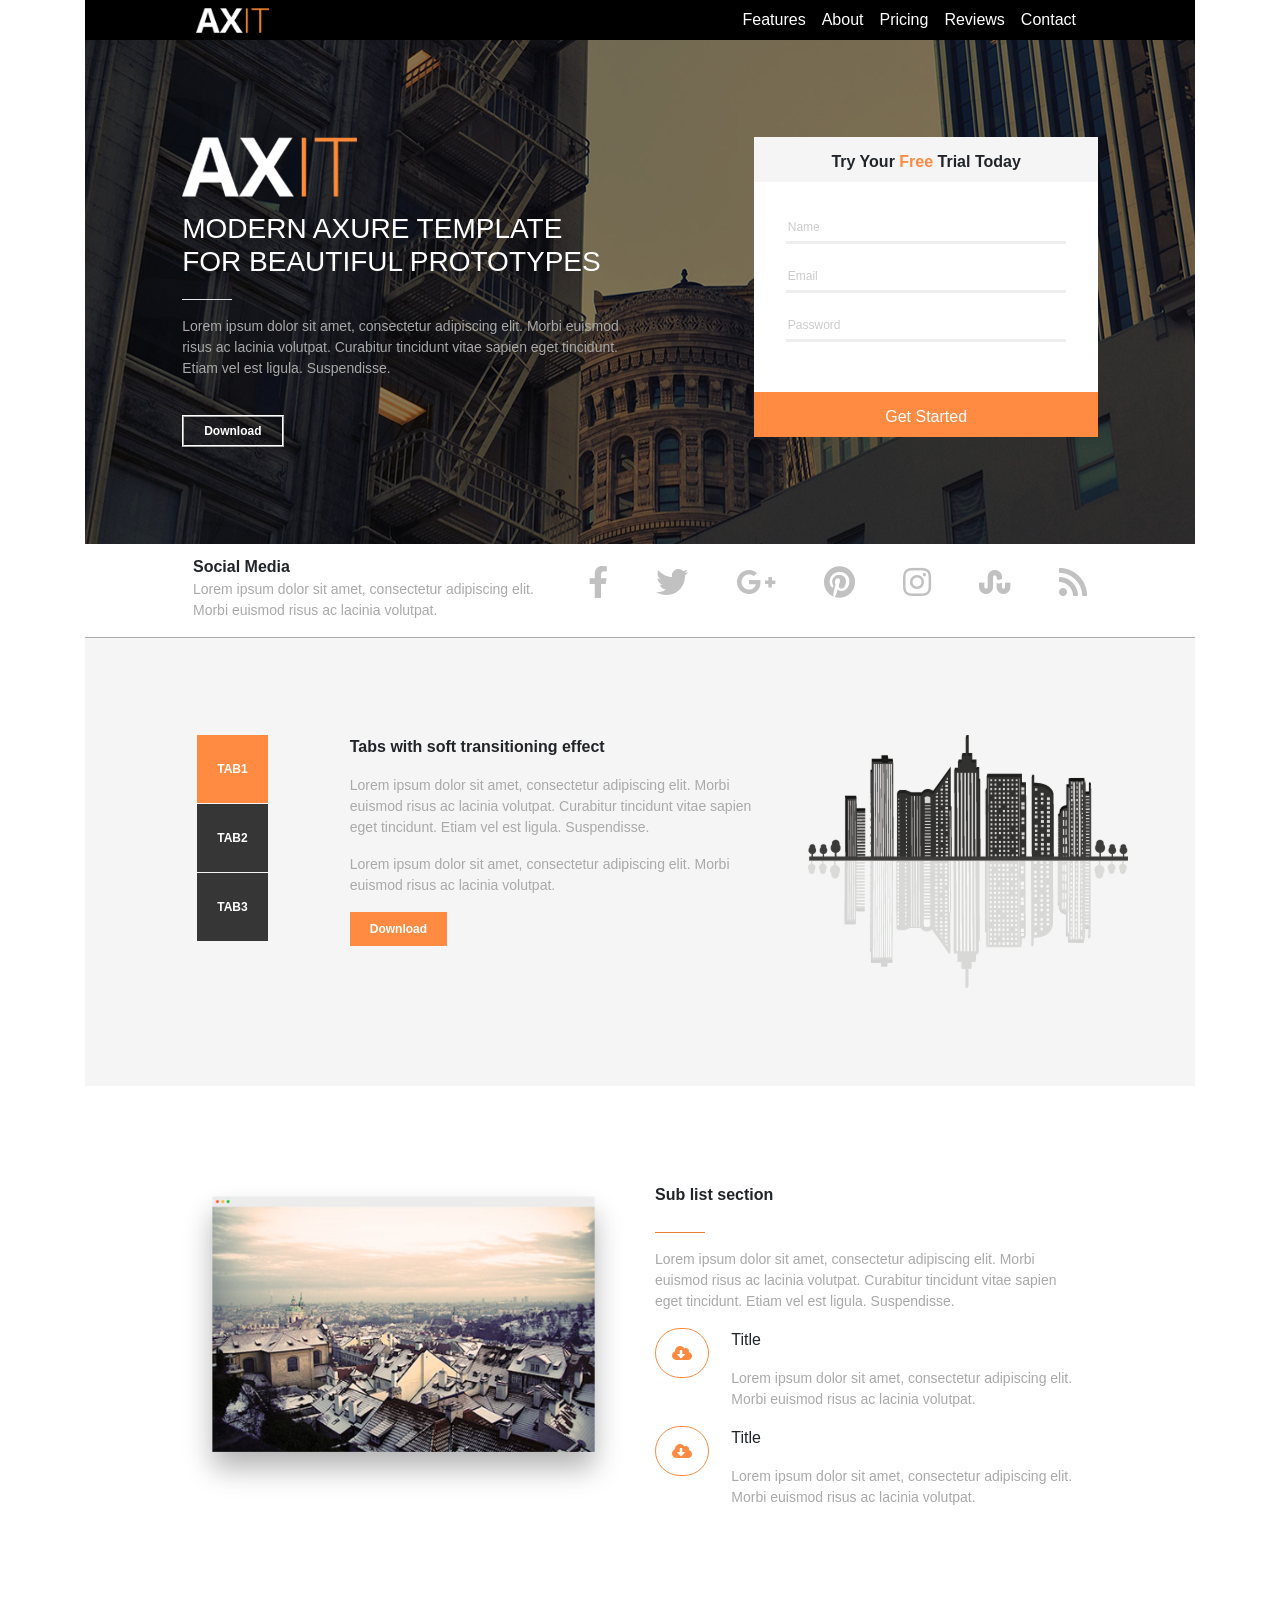
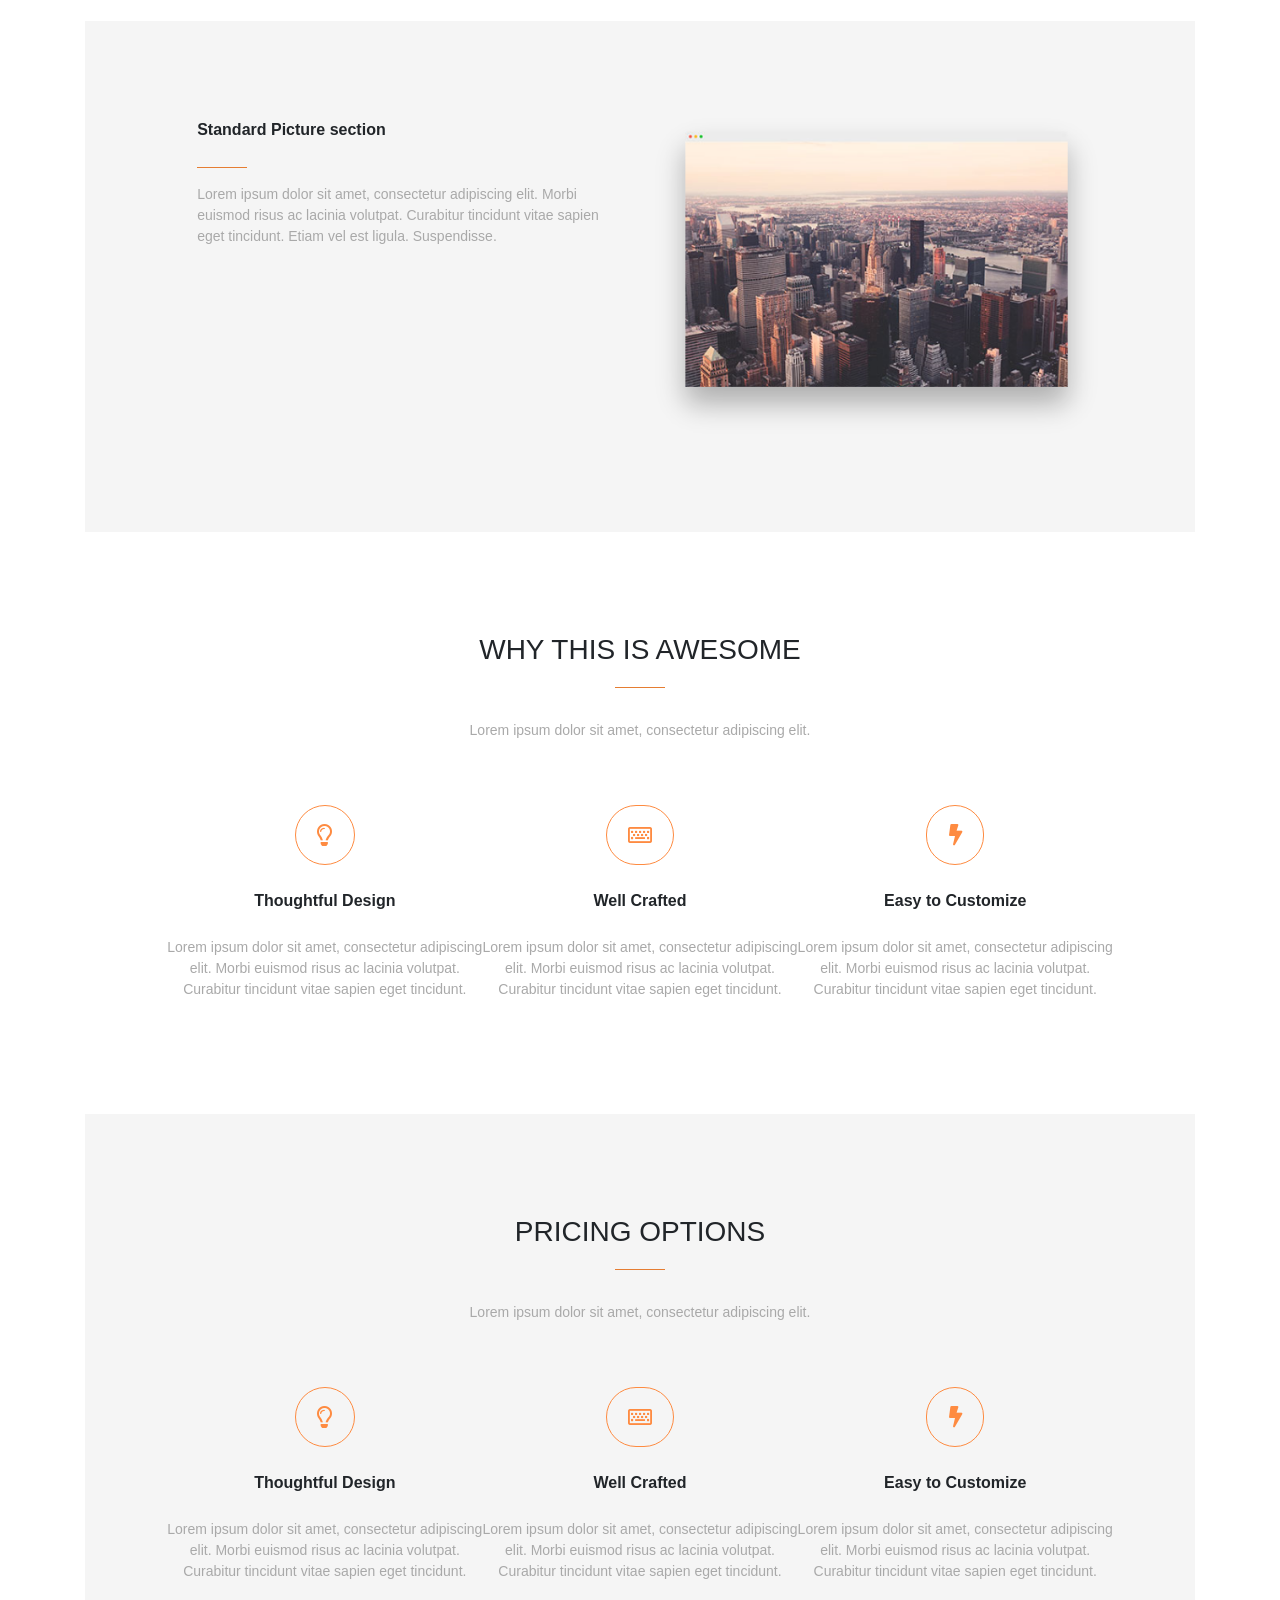
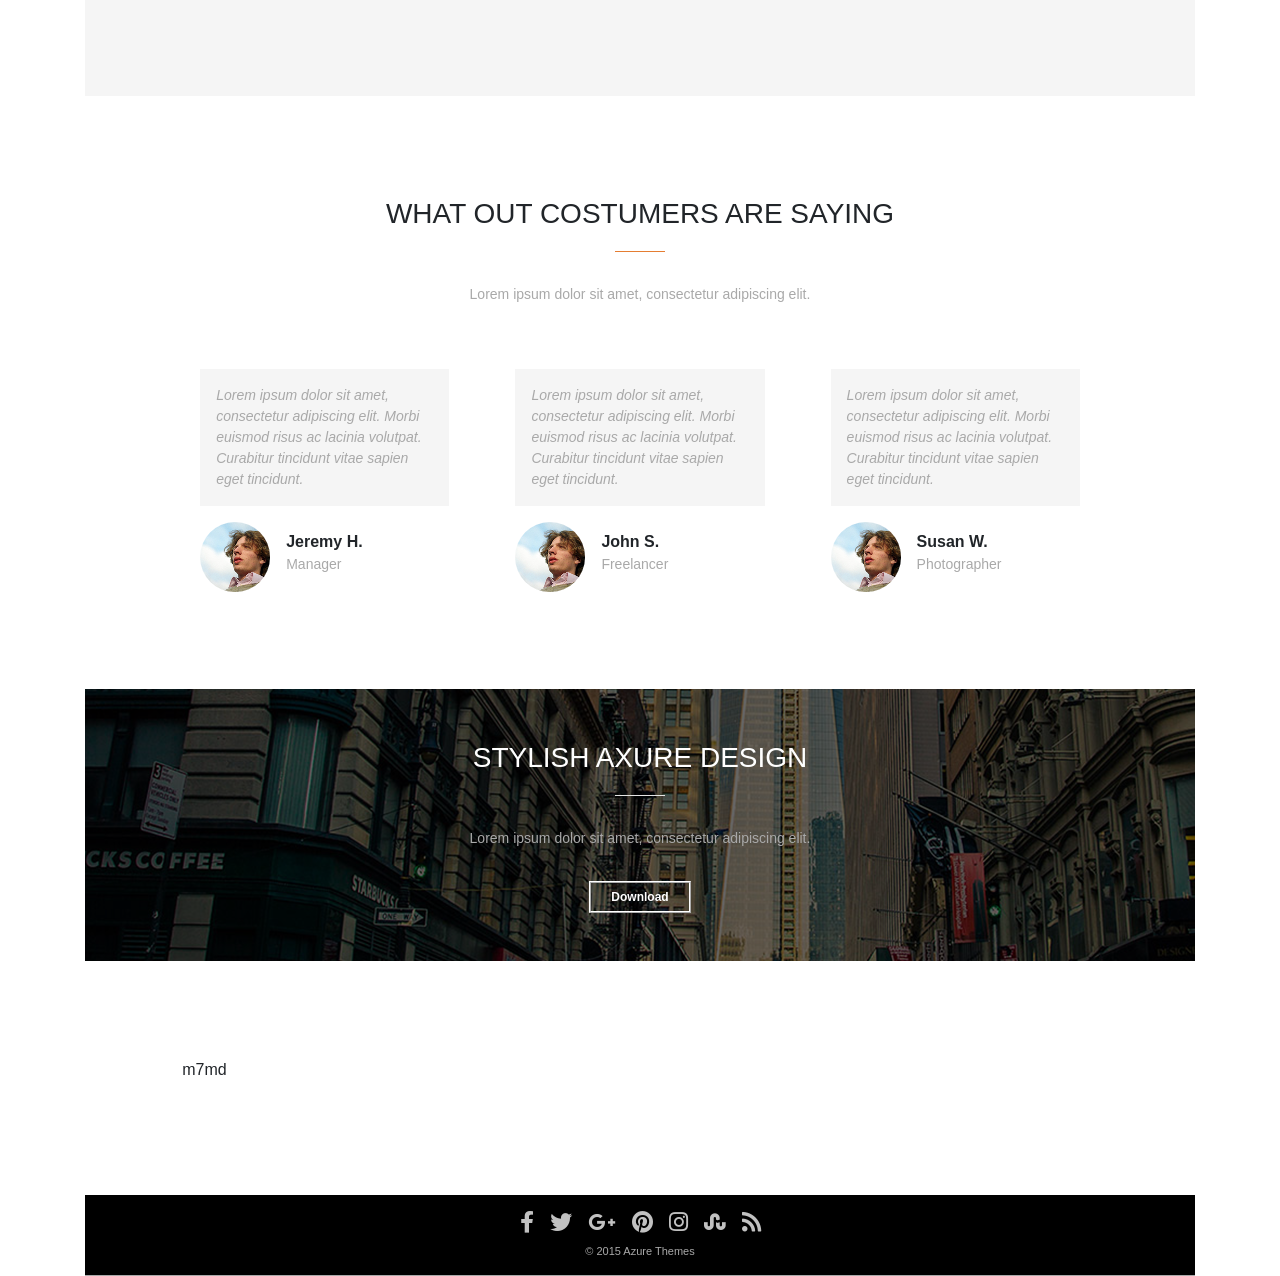
==== commit 3899dd95: "finished "STYLISH AXURE DESIGN" row" ====
--- a/index.html
+++ b/index.html
@@ -48,12 +48,12 @@
         </div>
     </nav>
     <div class='col'>
-        <div class='row r2 rows'>
+        <div class='row rows' id="r2">
             <div class='col-md-6 col-12 padding-0'>
                 <img id="logo2" src="IMAGES/Logo.png">
                 <p class="headings white topHeadings">MODERN AXURE TEMPLATE </p>
                 <p class="headings white topHeadings">FOR BEAUTIFUL PROTOTYPES</p>
-                <hr id="topHr">
+                <hr class="whiteHr">
                 <p class="GreyT">Lorem ipsum dolor sit amet, consectetur adipiscing elit. Morbi euismod risus ac lacinia
                     volutpat. Curabitur tincidunt vitae sapien eget tincidunt. Etiam vel est ligula. Suspendisse.</p>
                 <button class="downloadB">Download</button>
@@ -126,7 +126,7 @@
                 <img src="IMAGES/image_right_u255.png">
             </div>
         </div>
-        <div class='row r5 rows'>
+        <div class='row rows'>
             <div class="col-md-6 col-12 noPaddingLeft">
                 <img src="IMAGES/image_left_sub_list_u260.png" class="sideImages">
             </div>
@@ -157,7 +157,7 @@
                 </div>
             </div>
         </div>
-        <div class='row r6 pearlRow rows'>
+        <div class='row pearlRow rows'>
             <div class="col-md-6 col-12">
                 <p class="blackHeadings">Standard Picture section</p>
                 <hr>
@@ -251,7 +251,7 @@
         <div class='row rows flex-column'>
             <p class="headings center text-center">WHAT OUT COSTUMERS ARE SAYING</p>
             <hr class="center my-3">
-            <p class="GreyT center my-3">Lorem ipsum dolor sit amet, consectetur adipiscing elit.</p>
+            <p class="GreyT center my-3 text-center">Lorem ipsum dolor sit amet, consectetur adipiscing elit.</p>
             <div class="row mt-5">
                 <div class="col-md-4 col-12 px-5">
                     <div class="row flex-column">
@@ -303,6 +303,13 @@
                     </div>
                 </div>
             </div>
+        </div>
+        <div class='row pearlRow p-5 flex-column align-content-center' id="r10">
+            <p class="headings center text-center" style="color: white">STYLISH AXURE DESIGN</p>
+            <hr class="center my-3 whiteHr">
+            <p class="GreyT center my-3 text-center">Lorem ipsum dolor sit amet, consectetur adipiscing elit.</p>
+            <button class="downloadB center mt-3">Download</button>
+
         </div>
         <div class='row r11 rows'>
             <p>m7md</p>
--- a/style.css
+++ b/style.css
@@ -3,7 +3,7 @@
 }
 
 .rows {
-    padding: 10%;
+    padding: 9%;
 }
 
 @media screen and (max-device-width: 480px) {
@@ -38,12 +38,17 @@
     margin-top: 25px;
 }
 
-#topHr {
+.whiteHr {
     background-color: white;
 }
 
-.r2 {
+#r2 {
     background: url("IMAGES/image.png") no-repeat;
+    background-size: auto;
+}
+
+#r10 {
+    background: url("IMAGES/u25_state0.png") no-repeat;
     background-size: auto;
 }
 
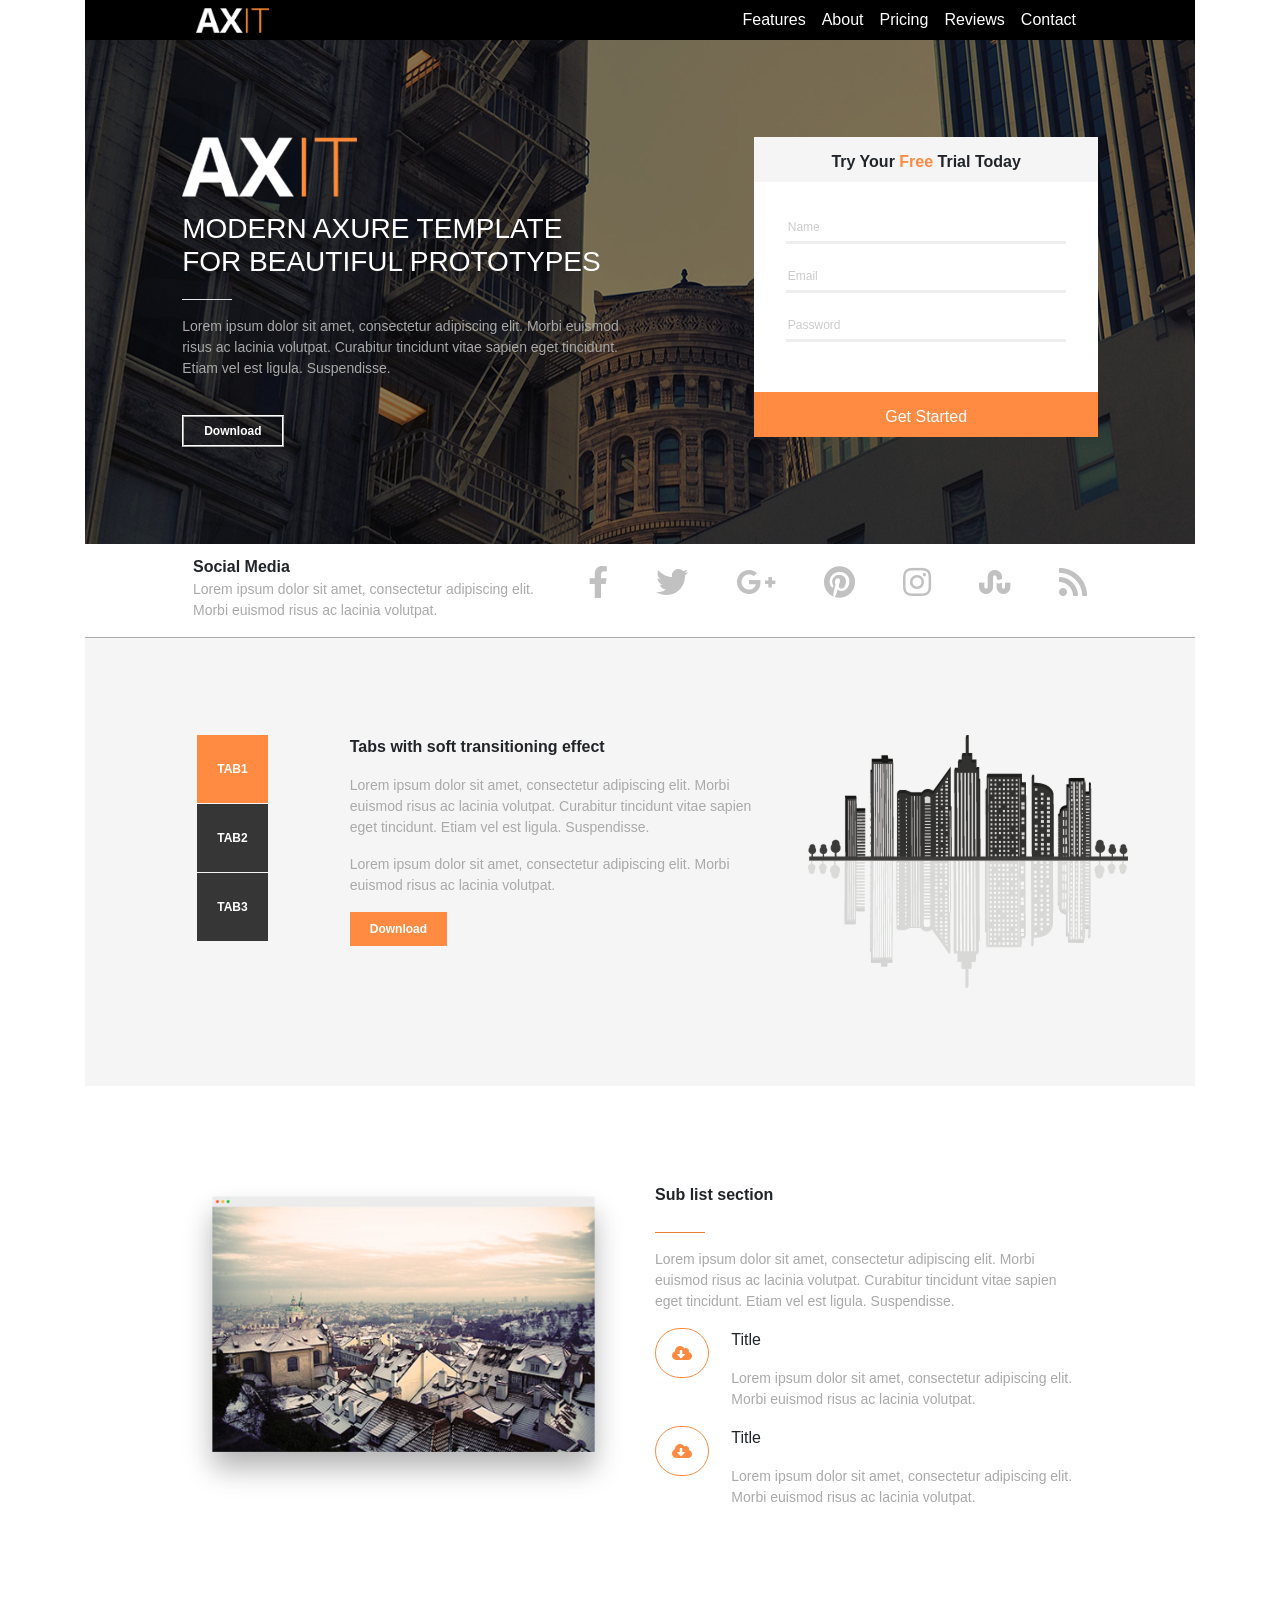
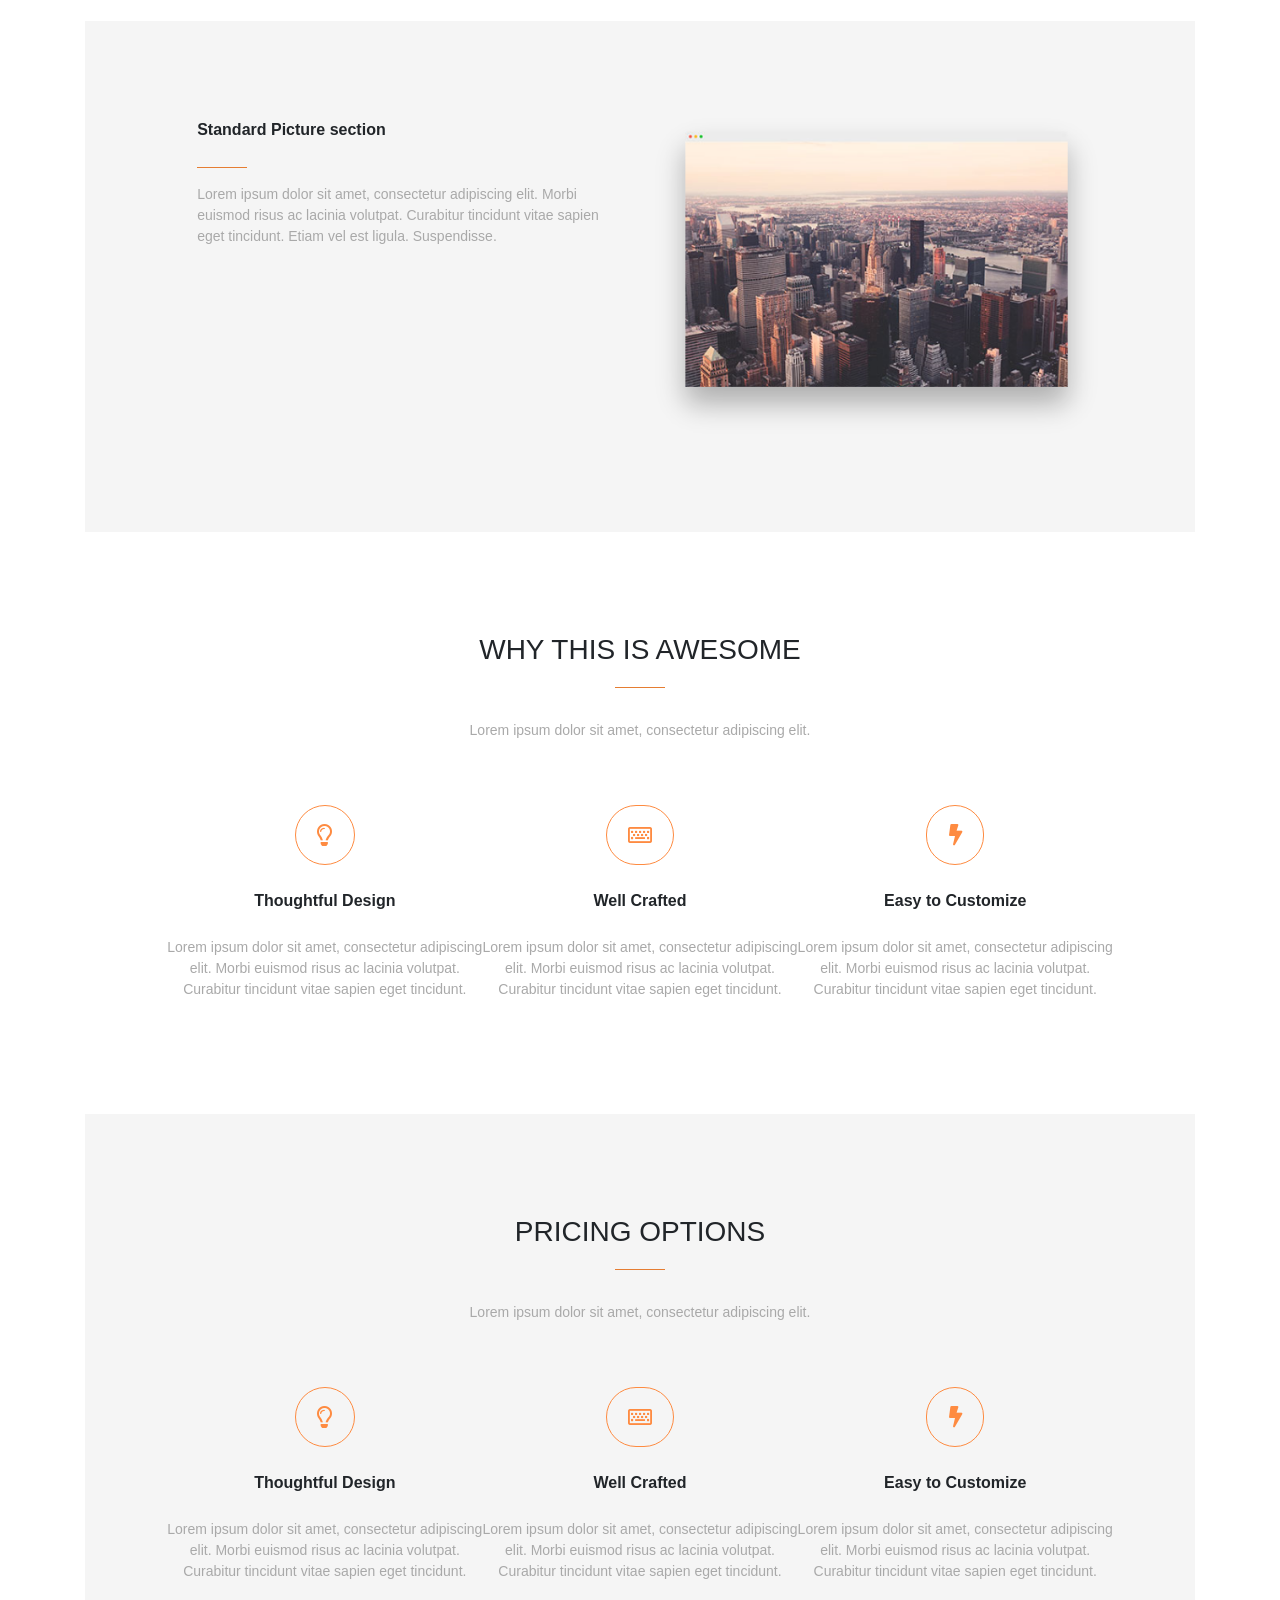
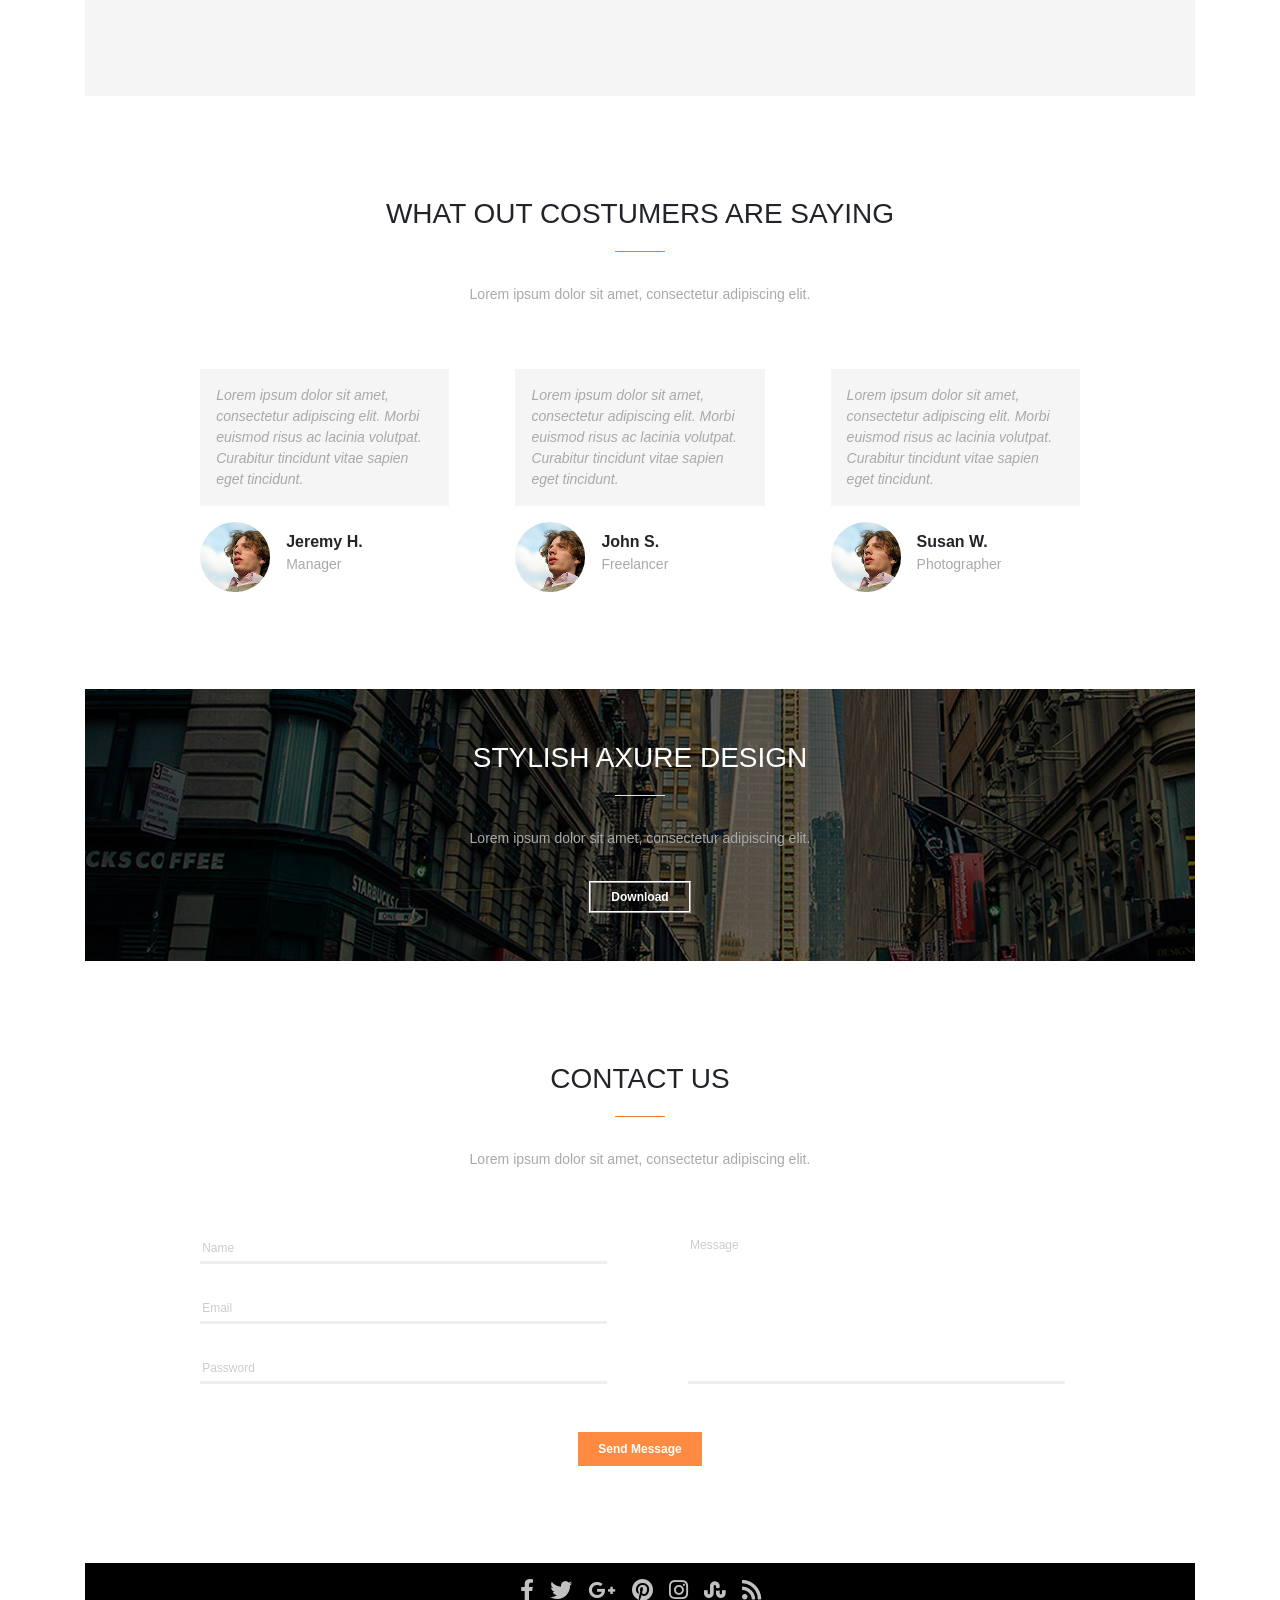
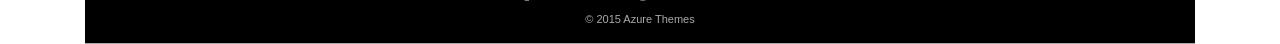
==== commit 021576ec: "finished "CONTACT US" row" ====
--- a/index.html
+++ b/index.html
@@ -188,7 +188,7 @@
                     <div class="row flex-column">
                         <i class="far fa-keyboard fa-lg orangeColor circleIcons center"></i>
                         <p class="blackHeadings center my-4">Well Crafted</p>
-                        <p  class="GreyT text-center">Lorem ipsum dolor sit amet, consectetur adipiscing
+                        <p class="GreyT text-center">Lorem ipsum dolor sit amet, consectetur adipiscing
                             elit. Morbi euismod risus ac
                             lacinia
                             volutpat. Curabitur tincidunt vitae sapien eget tincidunt.
@@ -239,7 +239,7 @@
                     <div class="row flex-column">
                         <i class="fas fa-bolt fa-lg orangeColor circleIcons center"></i>
                         <p class="blackHeadings center my-4">Easy to Customize</p>
-                        <p  class="GreyT text-center">Lorem ipsum dolor sit amet, consectetur adipiscing
+                        <p class="GreyT text-center">Lorem ipsum dolor sit amet, consectetur adipiscing
                             elit. Morbi euismod risus ac
                             lacinia
                             volutpat. Curabitur tincidunt vitae sapien eget tincidunt.
@@ -311,8 +311,25 @@
             <button class="downloadB center mt-3">Download</button>
 
         </div>
-        <div class='row r11 rows'>
-            <p>m7md</p>
+        <div class='row rows flex-column'>
+            <p class="headings center text-center">CONTACT US</p>
+            <hr class="center my-3">
+            <p class="GreyT center my-3 text-center">Lorem ipsum dolor sit amet, consectetur adipiscing elit.</p>
+            <div class="row my-5">
+                <div class="col-md-6 col-12 px-5">
+                    <div class="row align-content-between" id="contactUsForm">
+                        <input class="i" type="text" placeholder="Name">
+                        <input class="i" type="email" placeholder="Email">
+                        <input class="i" type="password" placeholder="Password">
+                    </div>
+                </div>
+                <div class="col-md-6 col-12 px-5">
+                    <div style="display: flex; flex-flow: column;height: 100%;">
+                        <textarea class="i" placeholder="Message" style="flex: 1 1 auto; resize: none"></textarea>
+                    </div>
+                </div>
+            </div>
+            <button class="orangeB orangeBackground center">Send Message</button>
         </div>
         <div class='row r12 footer justify-content-center'>
             <div class="column">
--- a/style.css
+++ b/style.css
@@ -136,6 +136,11 @@
     height: 210px;
 }
 
+#contactUsForm{
+    background-color: white;
+    height: 150px;
+}
+
 .r23 {
     color: white;
     height: 45px;
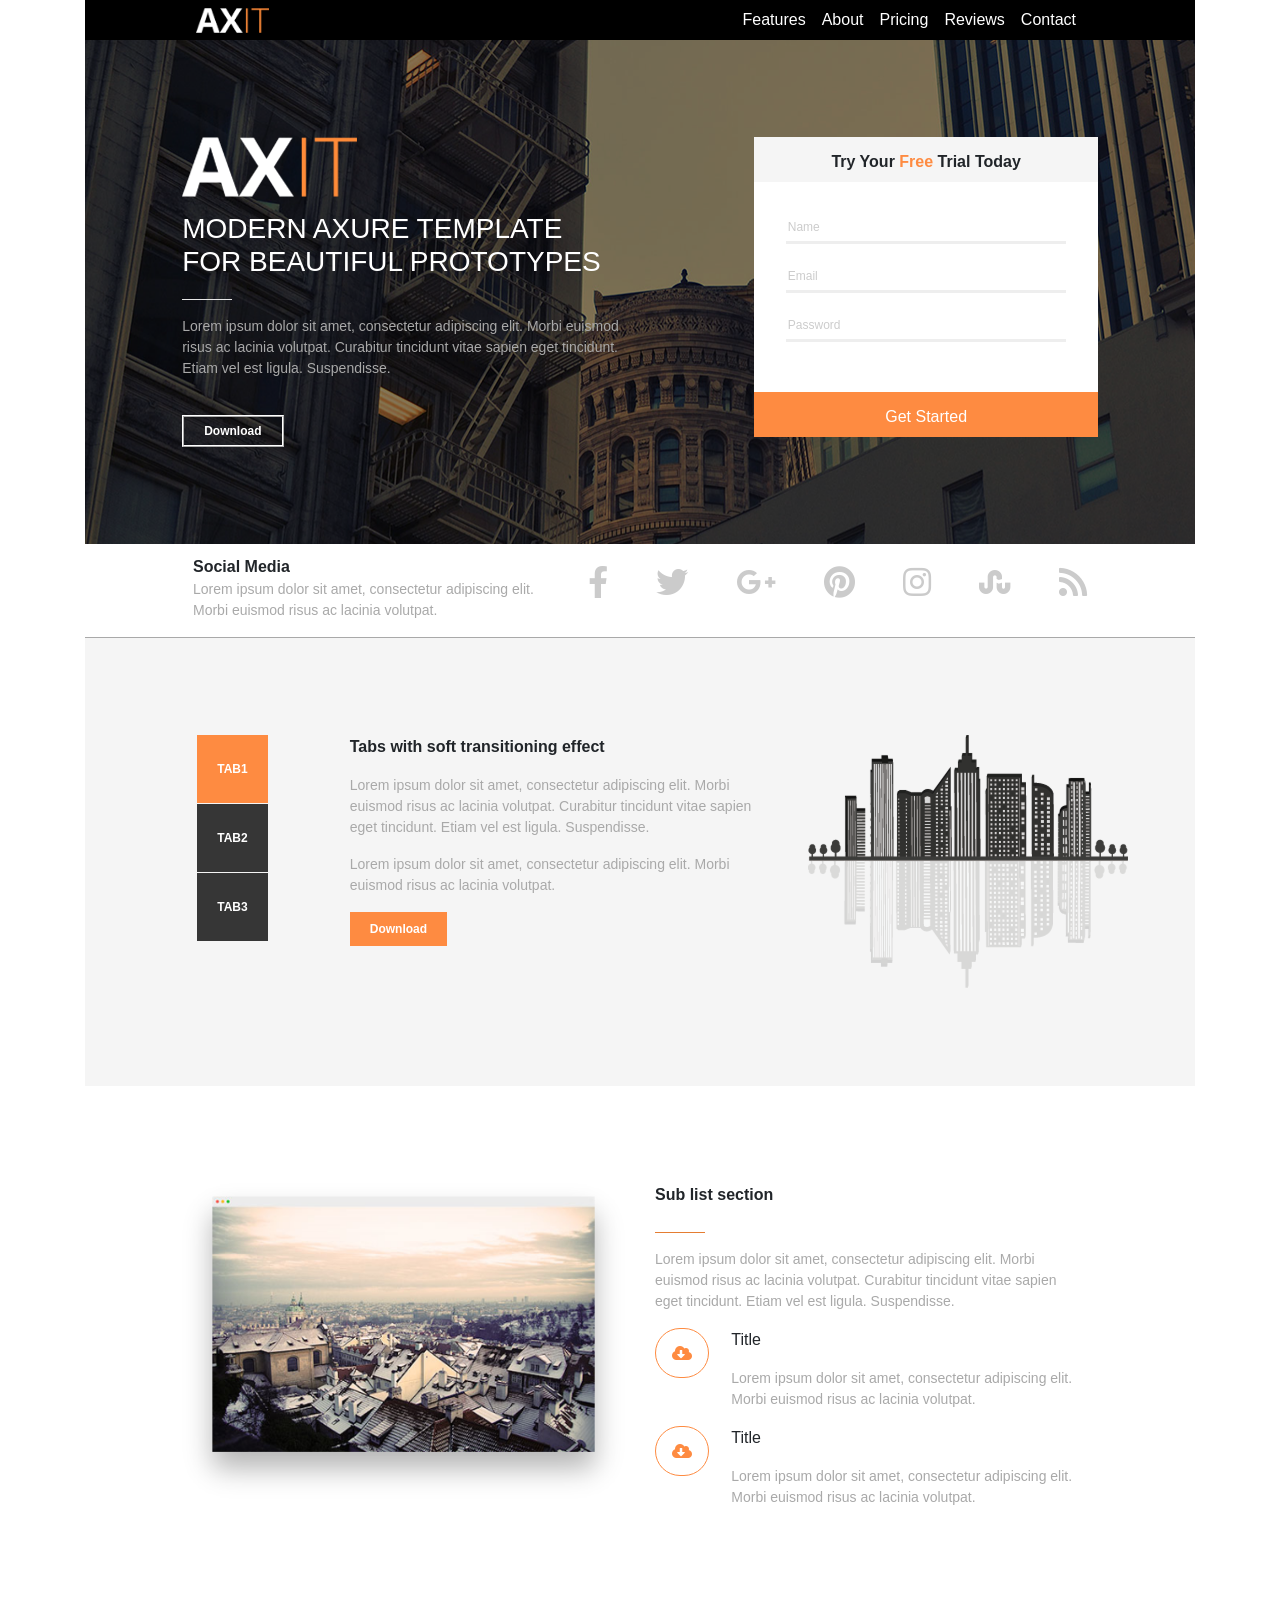
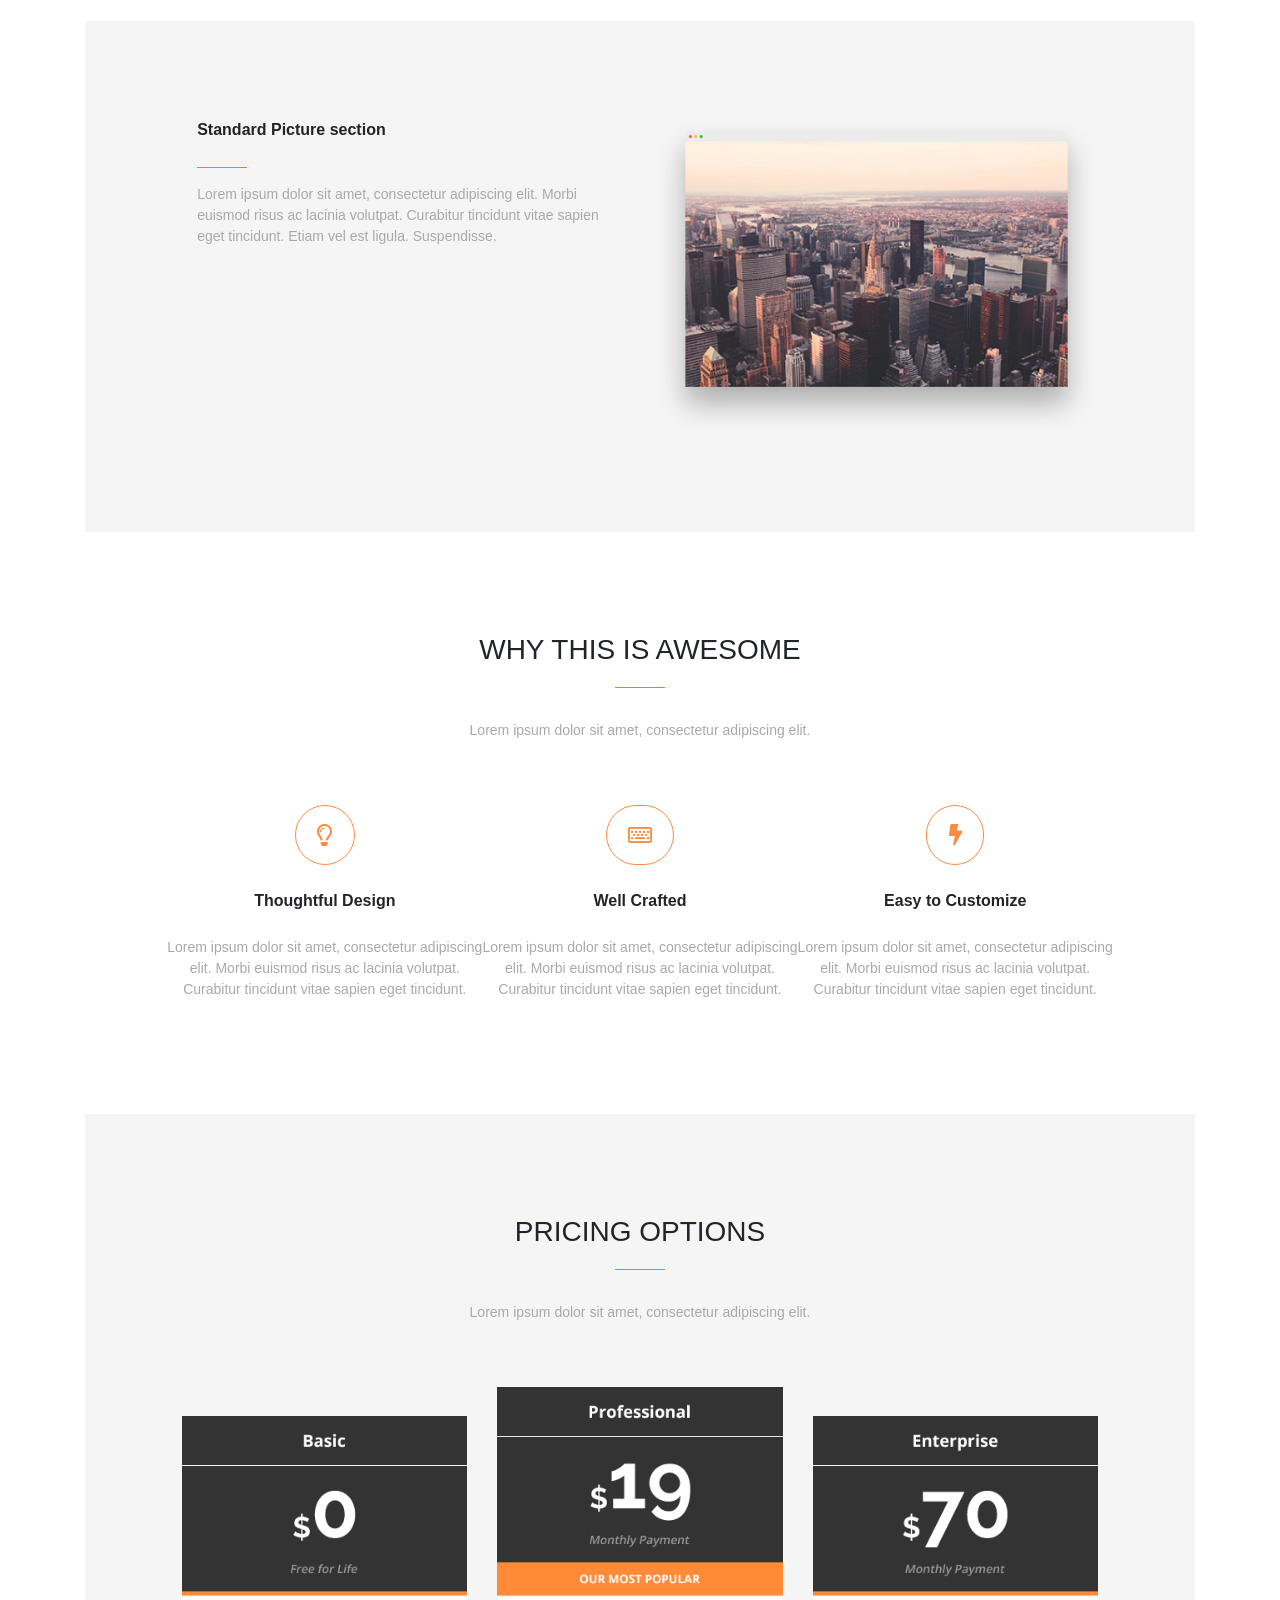
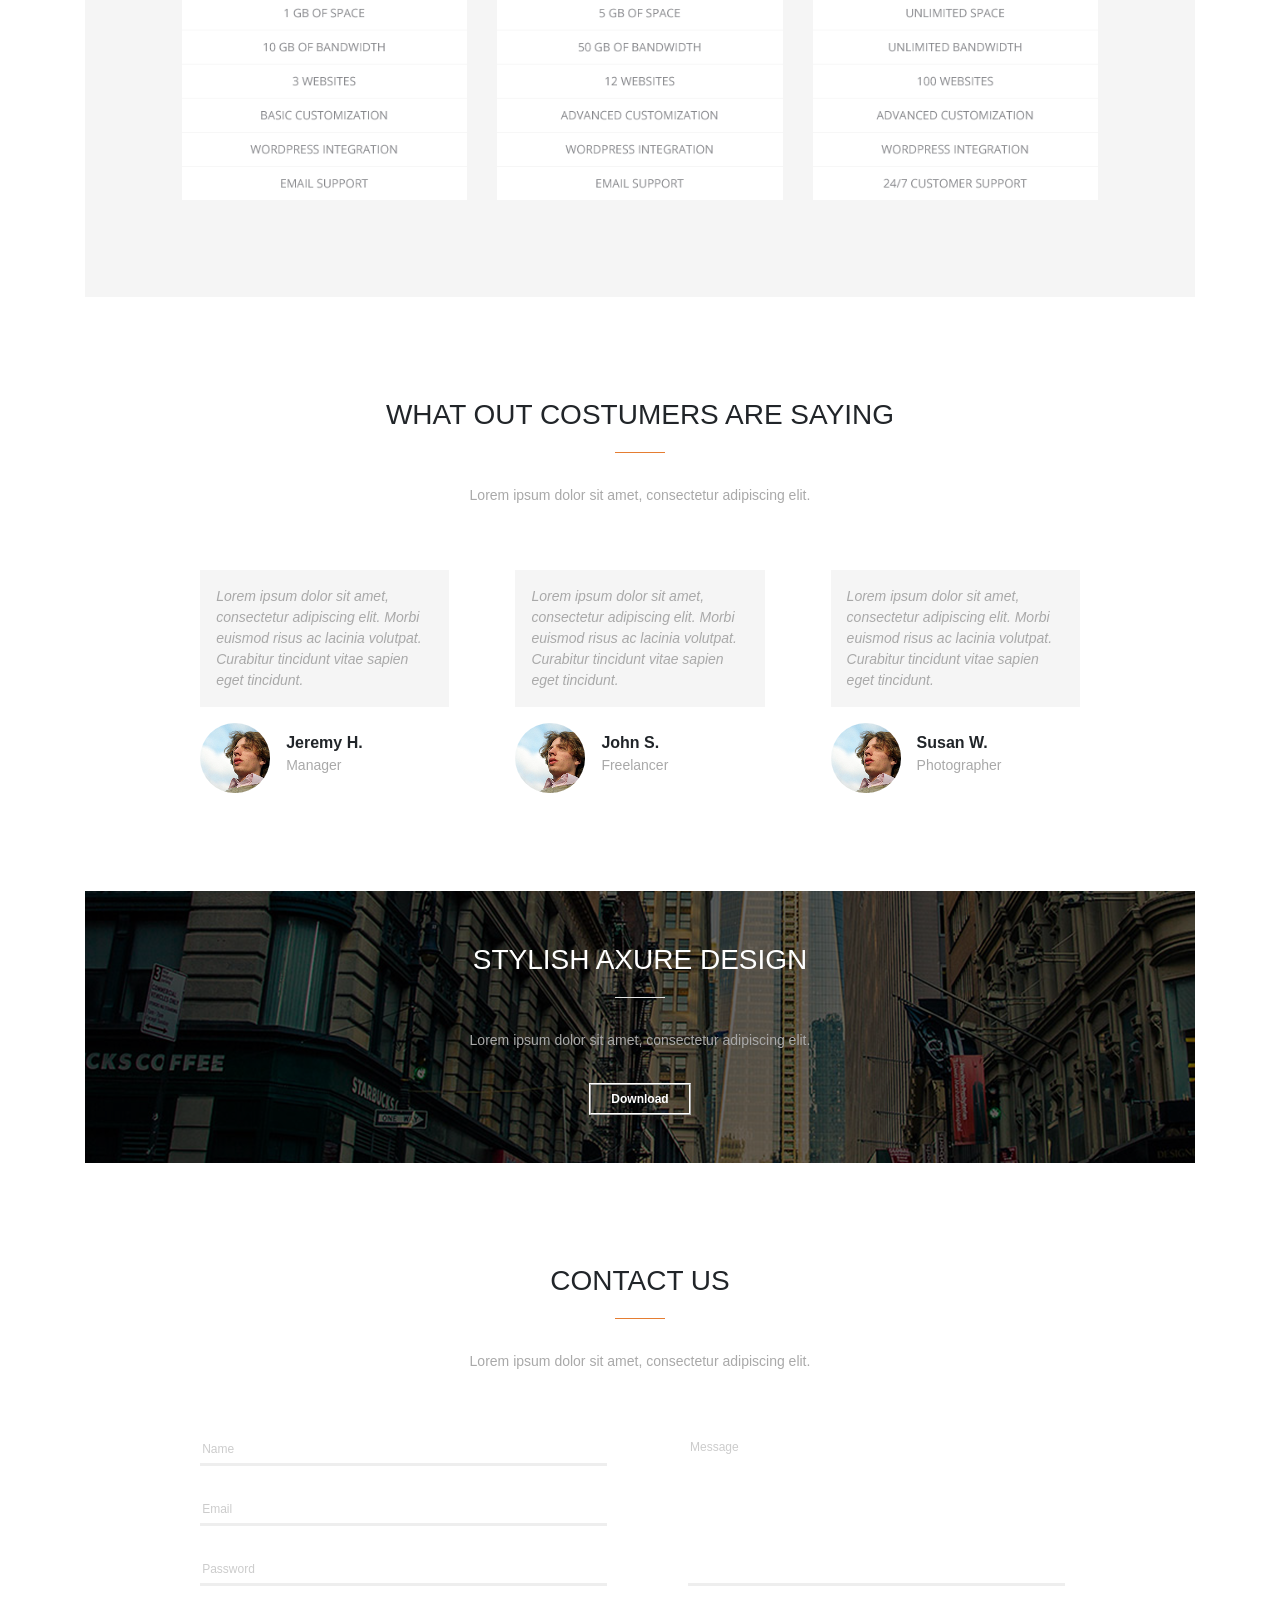
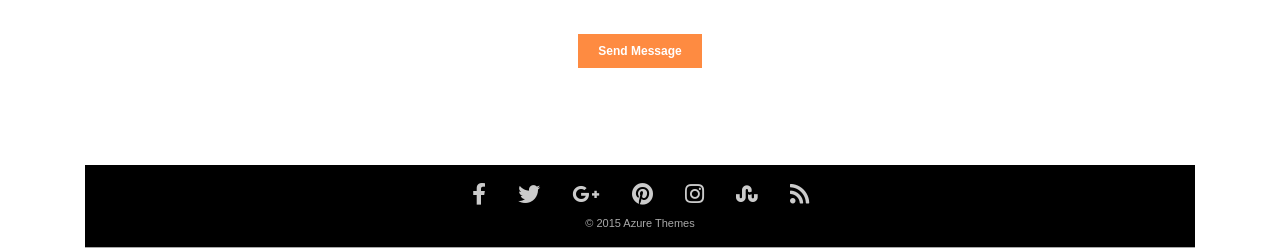
==== commit ded840d0: "finished "PRICING OPTIONS" row" ====
--- a/index.html
+++ b/index.html
@@ -213,38 +213,14 @@
             <hr class="center my-3">
             <p class="GreyT center my-3">Lorem ipsum dolor sit amet, consectetur adipiscing elit.</p>
             <div class="row mt-5">
-                <div class="col-md-4 col-12">
-                    <div class="row flex-column">
-                        <i class="far fa-lightbulb fa-lg orangeColor circleIcons center"></i>
-                        <p class="blackHeadings center my-4">Thoughtful Design</p>
-                        <p class="GreyT text-center">Lorem ipsum dolor sit amet, consectetur adipiscing
-                            elit. Morbi euismod risus ac
-                            lacinia
-                            volutpat. Curabitur tincidunt vitae sapien eget tincidunt.
-                        </p>
-                    </div>
-                </div>
-                <div class="col-md-4 col-12">
-                    <div class="row flex-column">
-                        <i class="far fa-keyboard fa-lg orangeColor circleIcons center"></i>
-                        <p class="blackHeadings center my-4">Well Crafted</p>
-                        <p class="GreyT text-center">Lorem ipsum dolor sit amet, consectetur adipiscing
-                            elit. Morbi euismod risus ac
-                            lacinia
-                            volutpat. Curabitur tincidunt vitae sapien eget tincidunt.
-                        </p>
-                    </div>
-                </div>
-                <div class="col-md-4 col-12">
-                    <div class="row flex-column">
-                        <i class="fas fa-bolt fa-lg orangeColor circleIcons center"></i>
-                        <p class="blackHeadings center my-4">Easy to Customize</p>
-                        <p class="GreyT text-center">Lorem ipsum dolor sit amet, consectetur adipiscing
-                            elit. Morbi euismod risus ac
-                            lacinia
-                            volutpat. Curabitur tincidunt vitae sapien eget tincidunt.
-                        </p>
-                    </div>
+                <div class="col-md-4 col-12 mt-auto">
+                    <img class="price" src="IMAGES/Pricing Slot 1.png">
+                </div>
+                <div class="col-md-4 col-12 mt-auto">
+                    <img class="price" src="IMAGES/Pricing Slot 2.png">
+                </div>
+                <div class="col-md-4 col-12 mt-auto">
+                    <img class="price" src="IMAGES/Pricing Slot 3.png">
                 </div>
             </div>
         </div>
@@ -334,25 +310,25 @@
         <div class='row r12 footer justify-content-center'>
             <div class="column">
                 <div class="row justify-content-center">
-                    <div class="mx-2 icons">
+                    <div class="mx-3 icons">
                         <i class="fab fa-facebook-f fa-2x" aria-hidden="true"></i>
                     </div>
-                    <div class="mx-2 icons">
+                    <div class="mx-3 icons">
                         <i class="fab fa-twitter fa-2x" aria-hidden="true"></i>
                     </div>
-                    <div class="mx-2 icons">
+                    <div class="mx-3 icons">
                         <i class="fab fa-google-plus-g fa-2x" aria-hidden="true"></i>
                     </div>
-                    <div class="mx-2 icons">
+                    <div class="mx-3 icons">
                         <i class="fab fa-pinterest fa-2x" aria-hidden="true"></i>
                     </div>
-                    <div class="mx-2 icons">
+                    <div class="mx-3 icons">
                         <i class="fab fa-instagram fa-2x" aria-hidden="true"></i>
                     </div>
-                    <div class="mx-2 icons">
+                    <div class="mx-3 icons">
                         <i class="fab fa-stumbleupon fa-2x" aria-hidden="true"></i>
                     </div>
-                    <div class="mx-2 icons">
+                    <div class="mx-3 icons">
                         <i class="fas fa-rss fa-2x" aria-hidden="true"></i>
                     </div>
                 </div>
--- a/style.css
+++ b/style.css
@@ -136,7 +136,7 @@
     height: 210px;
 }
 
-#contactUsForm{
+#contactUsForm {
     background-color: white;
     height: 150px;
 }
@@ -167,6 +167,11 @@
     margin: 0 auto;
 }
 
+.price {
+    width: 100%;
+    height: auto;
+}
+
 .i {
     border: none;
     border-bottom-style: solid;
@@ -204,7 +209,7 @@
 }
 
 .icons {
-    color: #C1C1C1;
+    color: #CBCBCB;
     margin: 2% 0 0 0;
 }
 
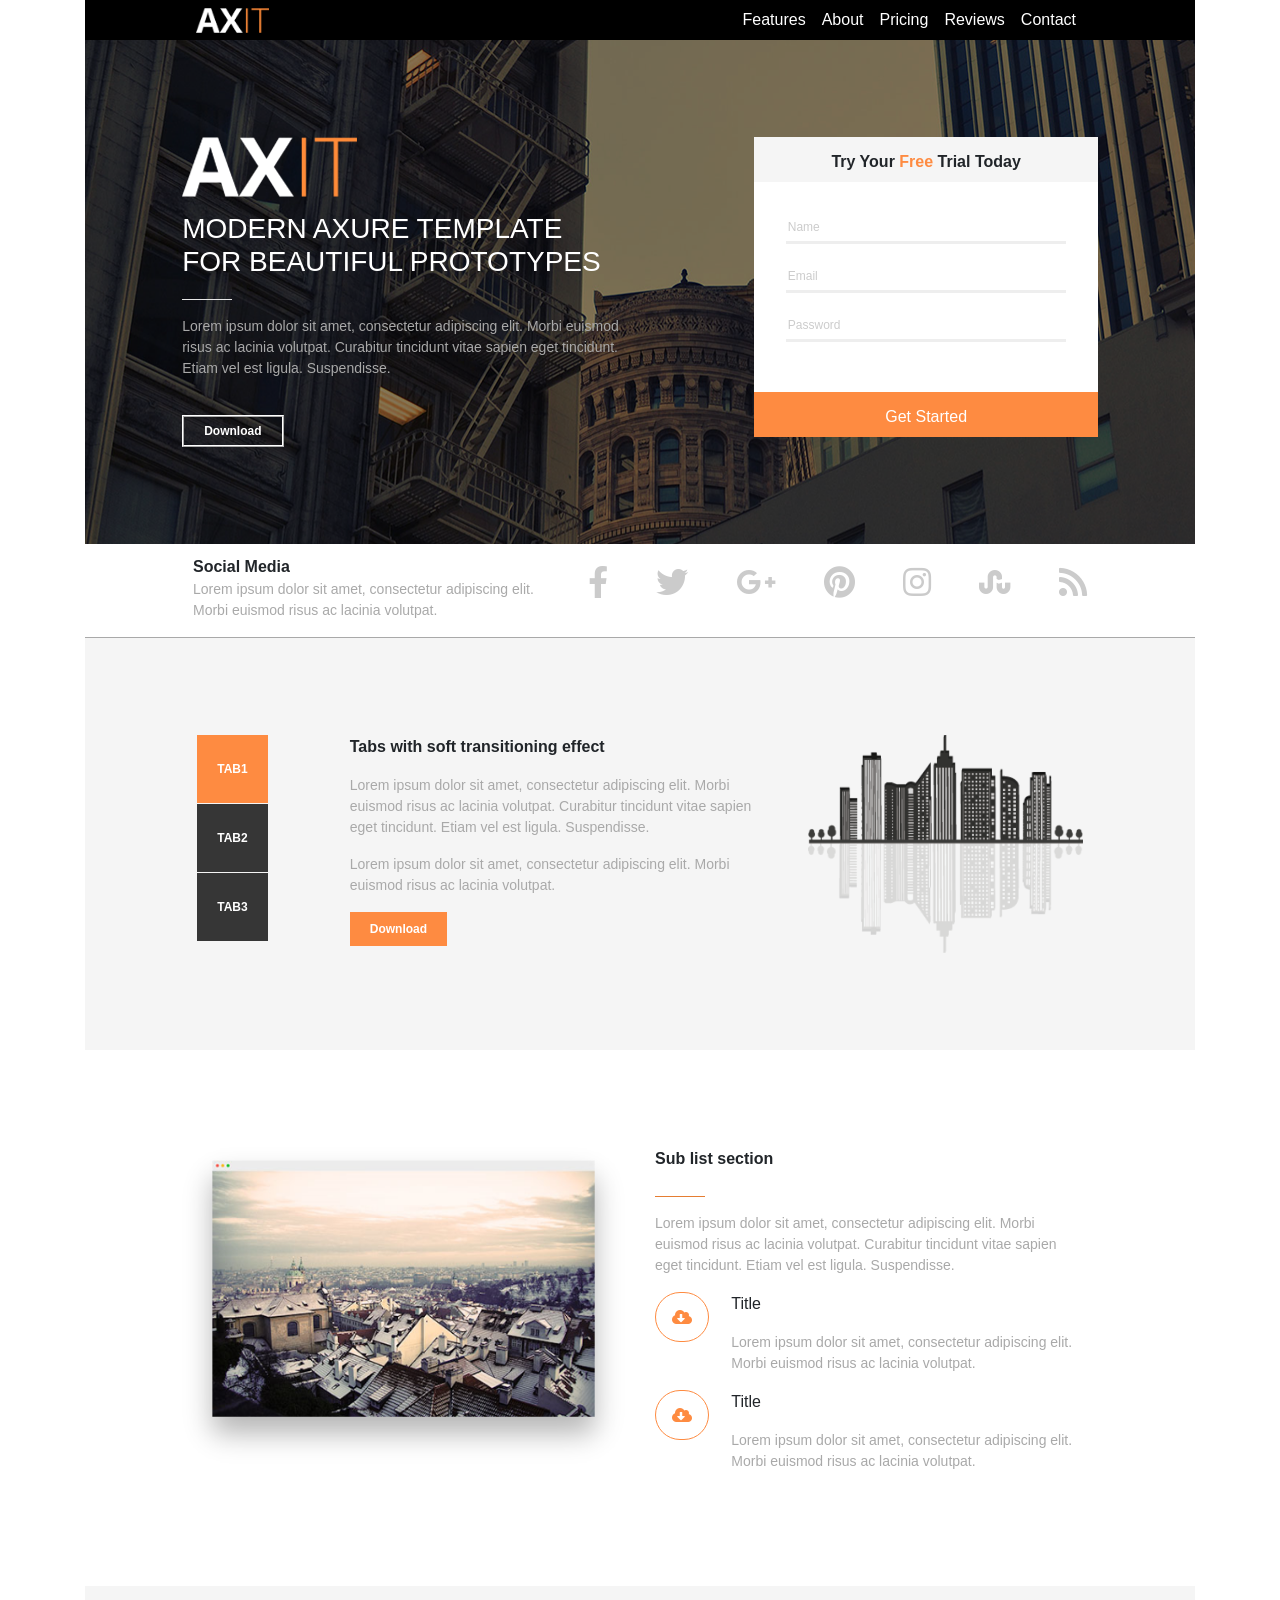
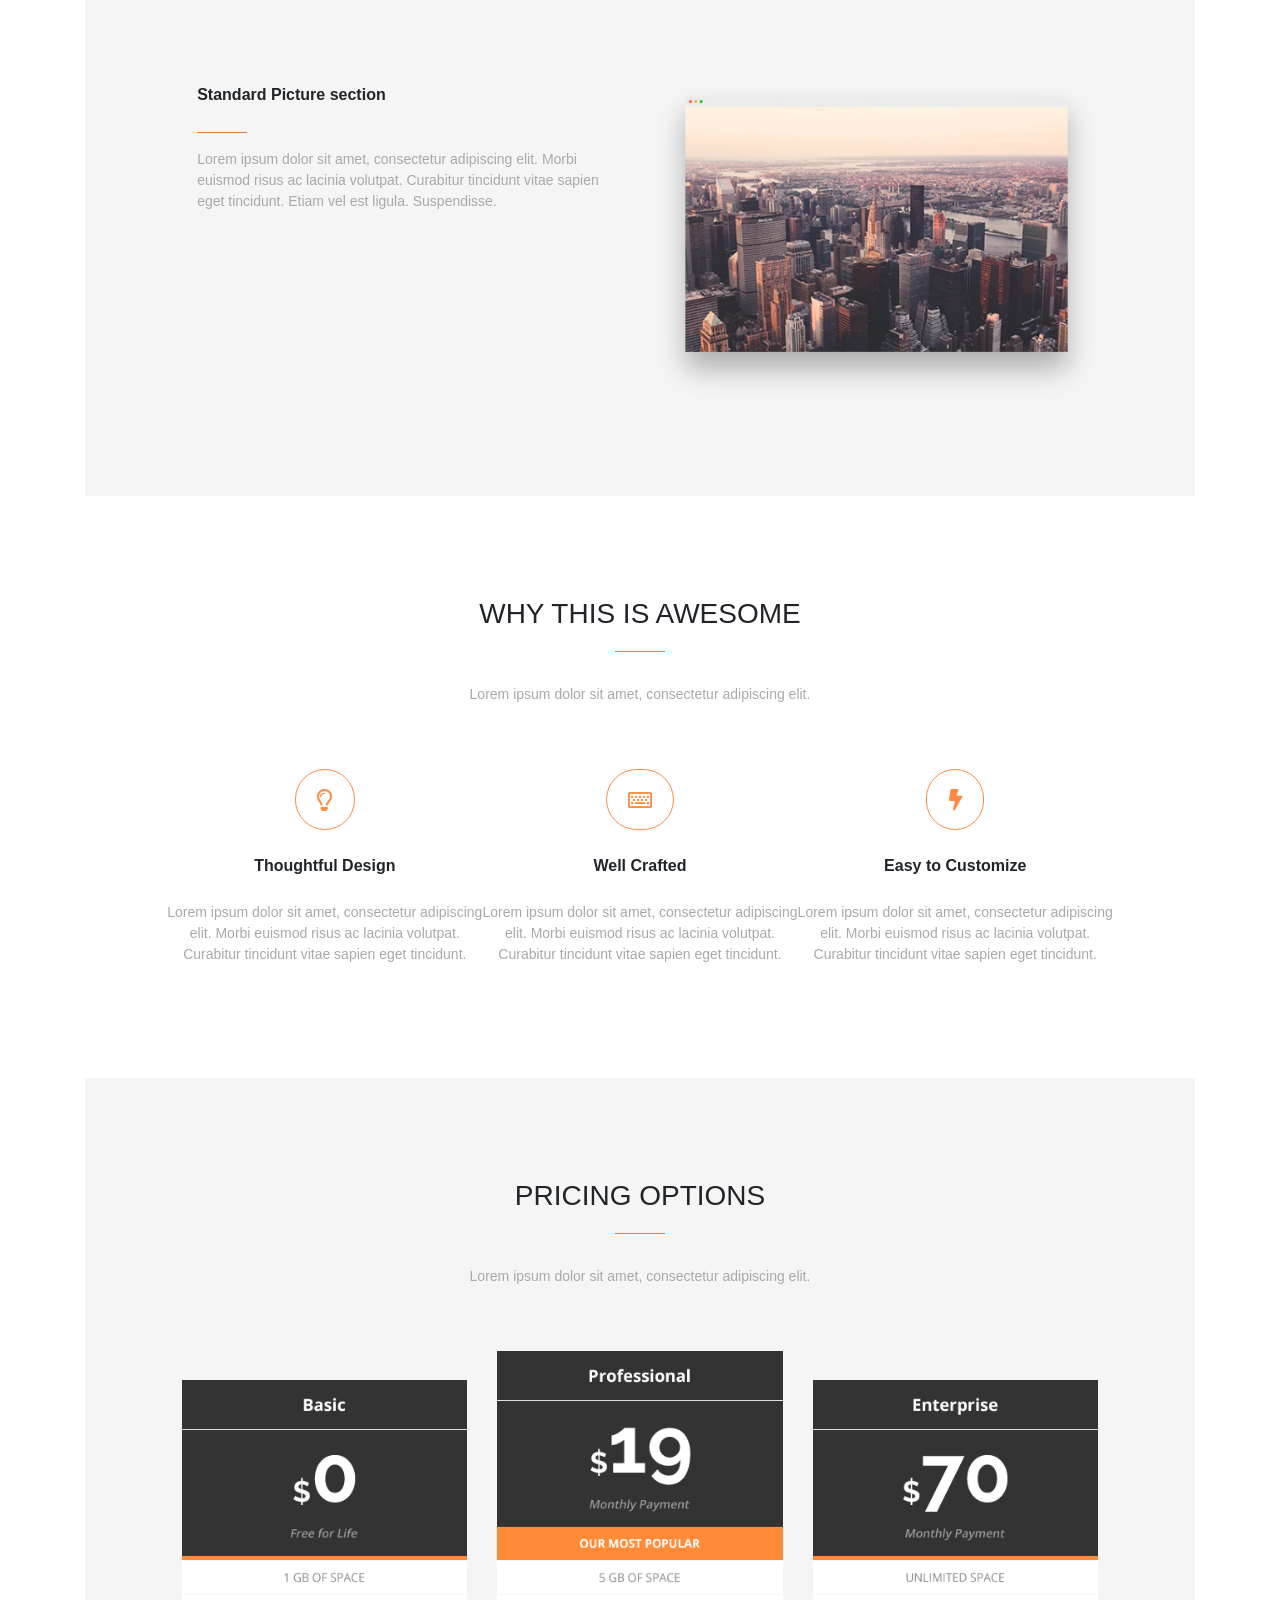
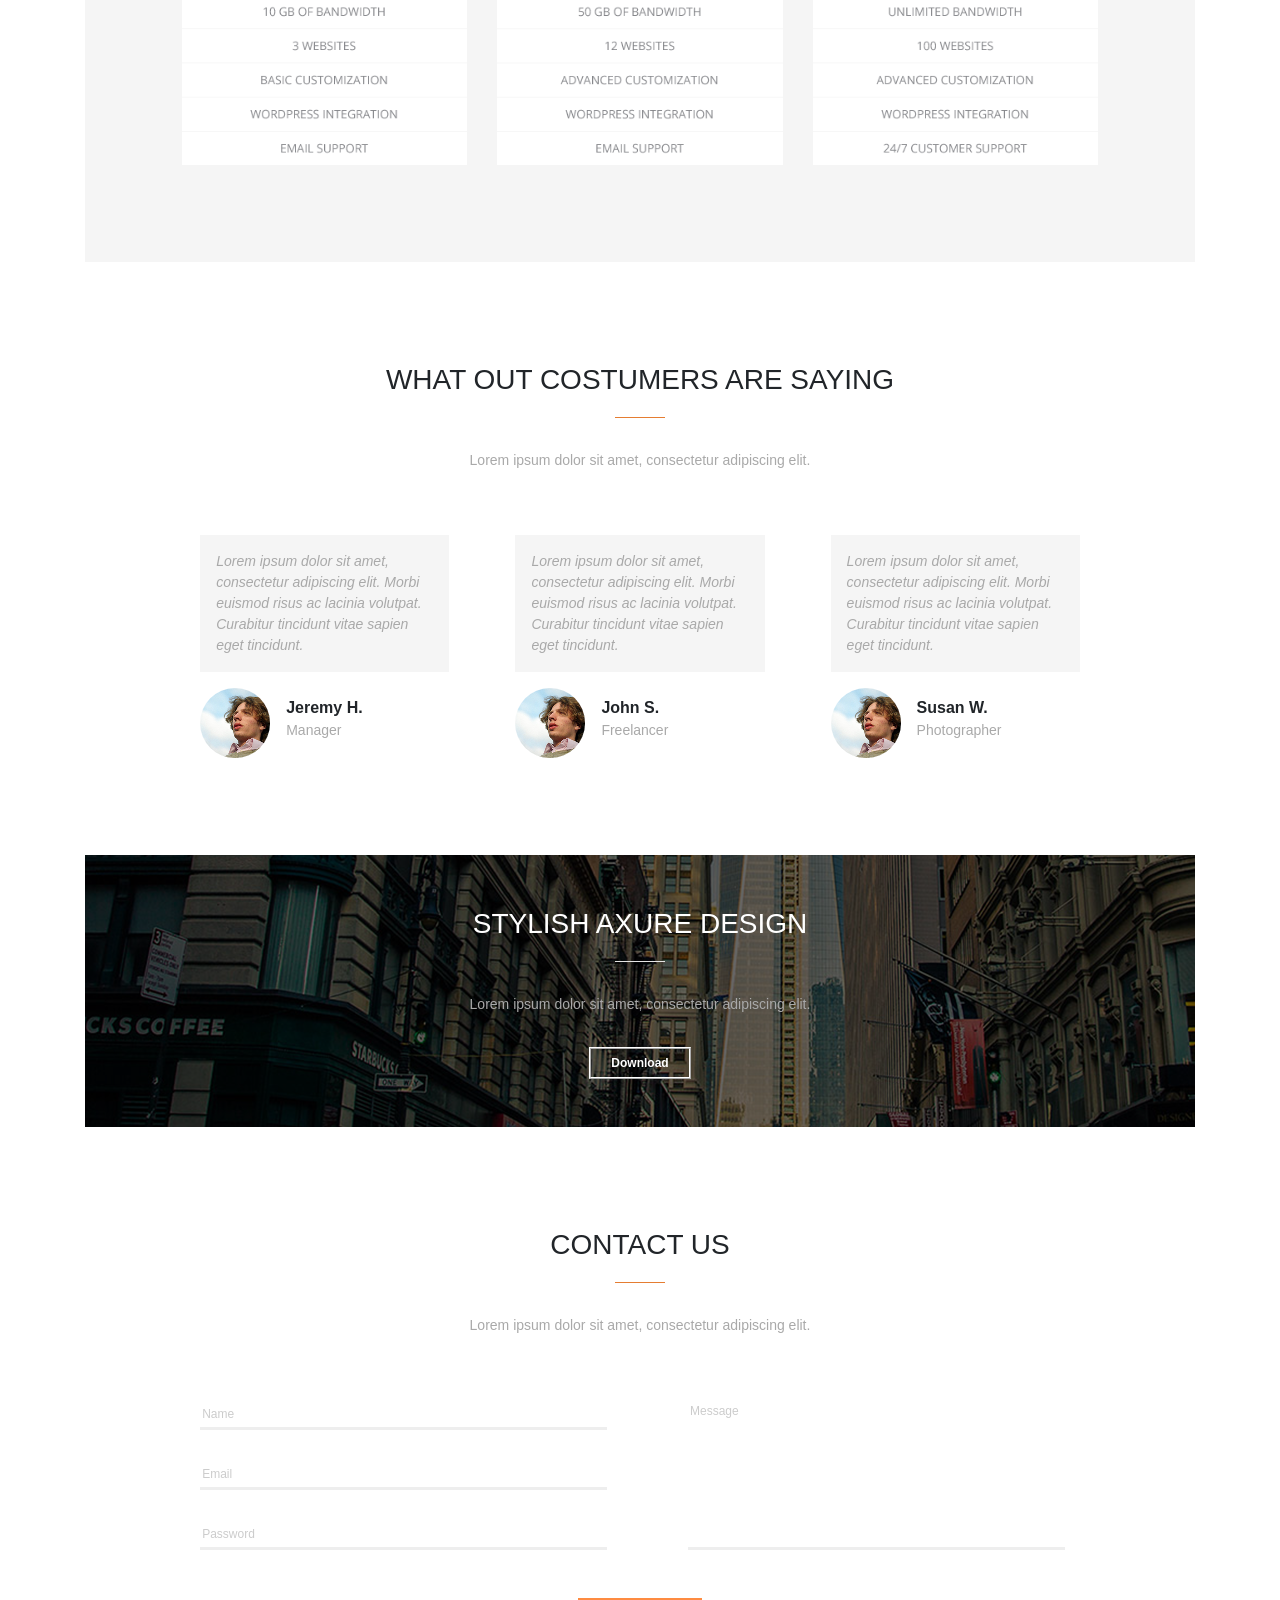
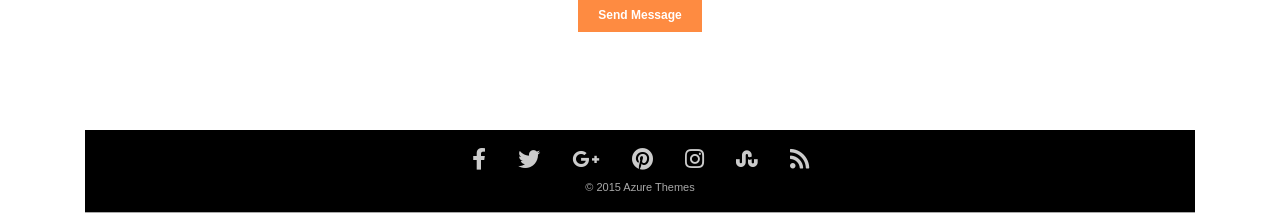
==== commit 1d39adc1: "towers image sizing edit" ====
--- a/index.html
+++ b/index.html
@@ -123,7 +123,7 @@
                 <button class="orangeB orangeBackground">Download</button>
             </div>
             <div class='col-md-4 col-12'>
-                <img src="IMAGES/image_right_u255.png">
+                <img src="IMAGES/image_right_u255.png" class="sideImages">
             </div>
         </div>
         <div class='row rows'>
--- a/style.css
+++ b/style.css
@@ -8,7 +8,7 @@
 
 @media screen and (max-device-width: 480px) {
     .rows {
-        padding: 0%;
+        padding: 3%;
     }
 }
 
